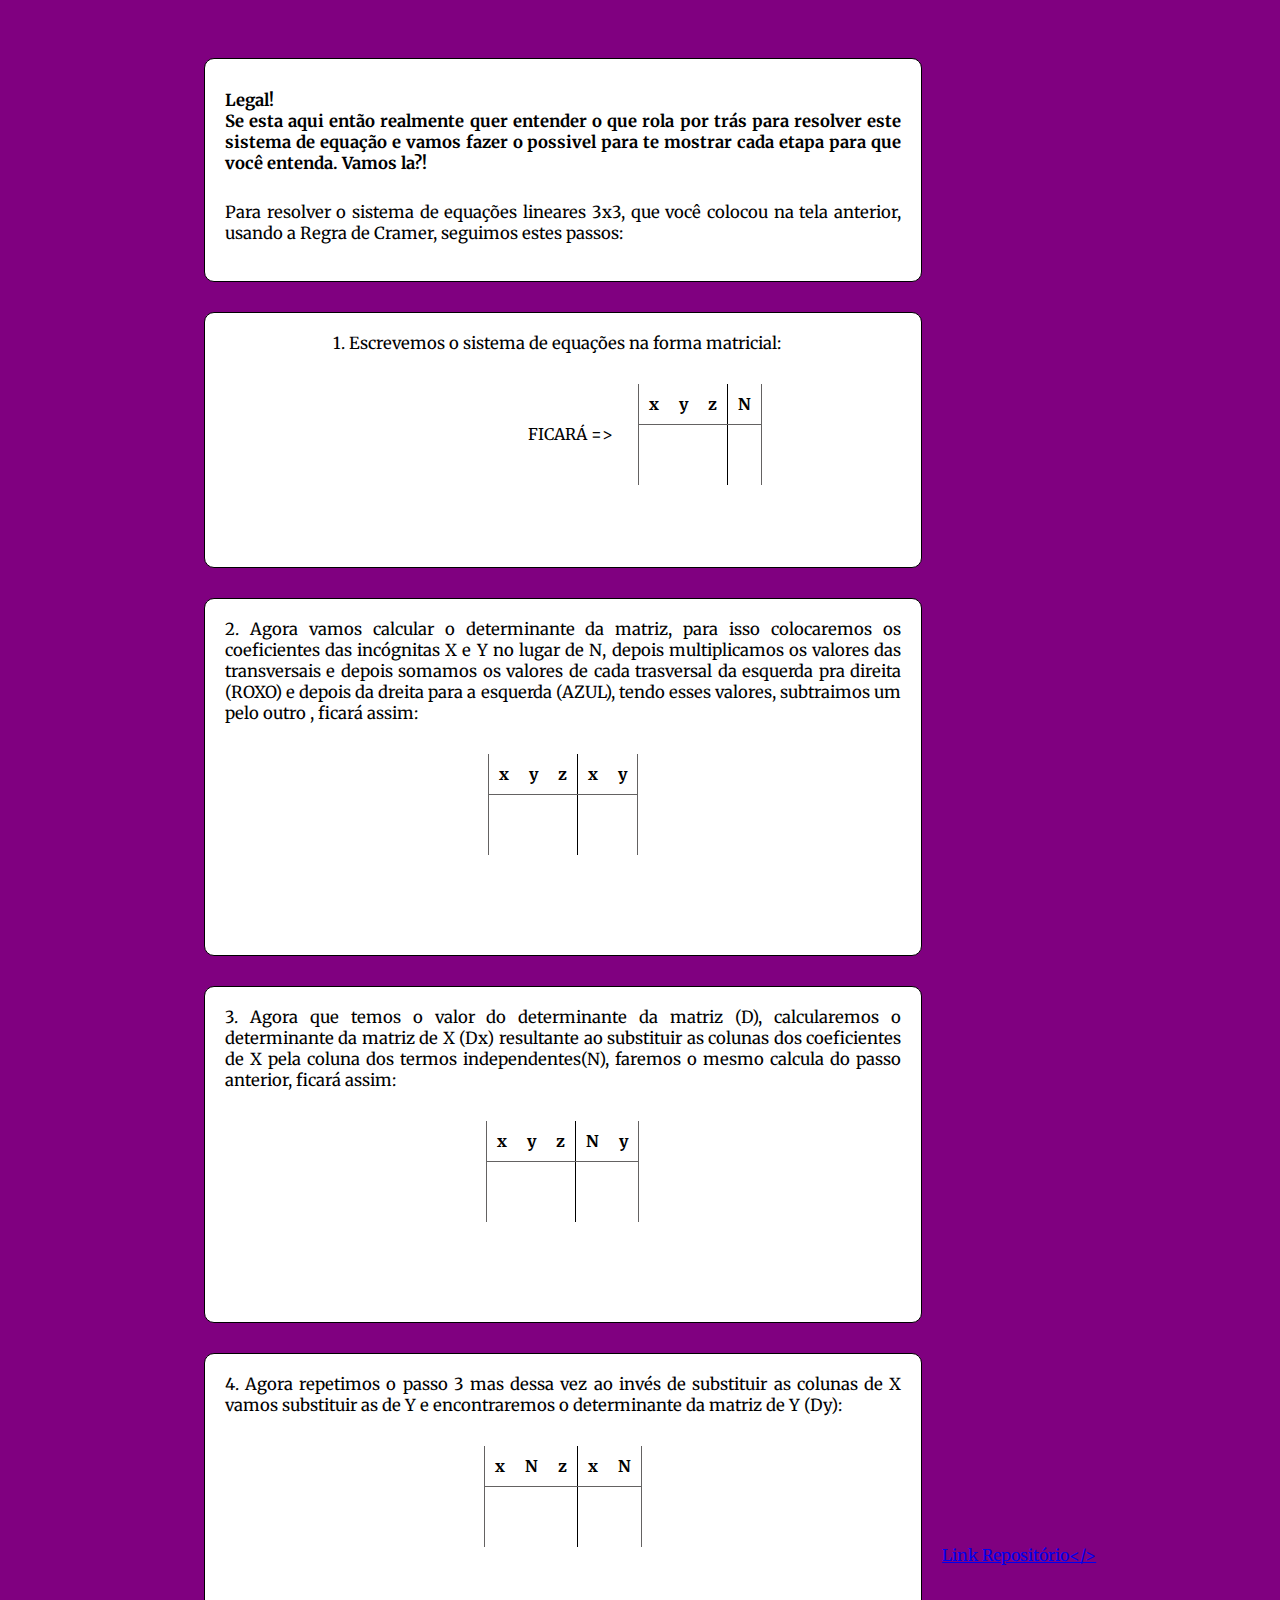
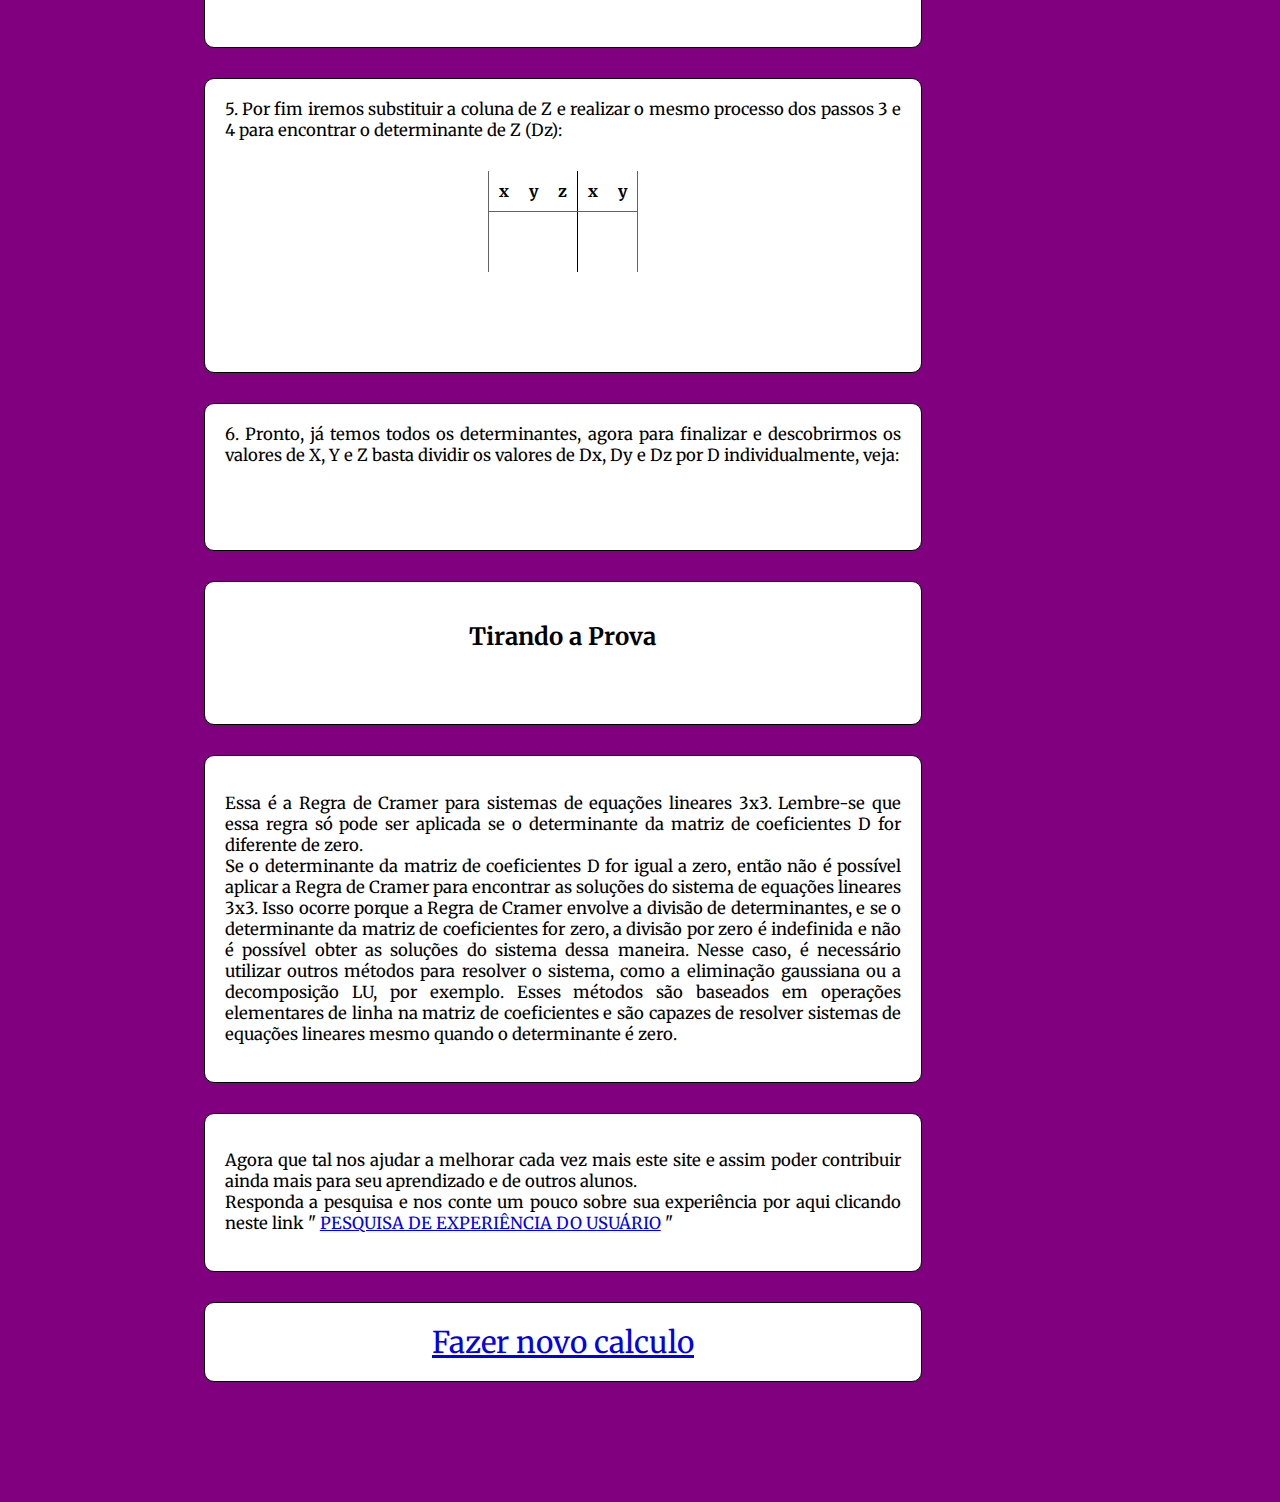
==== SegundaTela.html @ 081fe69d "ok" ====
<!DOCTYPE html>
<html lang="pt-br">

<head>
    <meta charset="UTF-8">
    <meta http-equiv="X-UA-Compatible" content="IE=edge">
    <meta class="viewport" content="width=device-width, initial-scale=1.0">
    <link rel="preconnect" href="https://fonts.googleapis.com">
    <link rel="preconnect" href="https://fonts.gstatic.com" crossorigin>
    <link href="https://fonts.googleapis.com/css2?family=Merriweather:wght@300;700&display=swap" rel="stylesheet">
    <link href="style_SegudnaTela.css" rel="stylesheet" id="  " type="text/css" />
    <script src="script_SegundaTela.js"></script>
    <title>Passo a Passo</title>
</head>

<body>
    <!-- <input class="_0_0" type="hidden"></input> -->
    <div class="container">
        <div class="texto">
            <h1>Legal!<br>
                Se esta aqui então realmente quer entender o que rola por trás para resolver este sistema
                de equação e vamos fazer o possivel para te mostrar cada etapa para que você entenda. Vamos la?!
            </h1>
            <p>Para resolver o sistema de equações lineares 3x3, que você colocou na tela anterior,
                usando a Regra de Cramer, seguimos estes passos:
            </p>
        </div>

        <div class="passos"><!--Matriz da equação-->
            <div class="textoPassos">1. Escrevemos o sistema de equações na forma matricial:</div>
            <div class="alinhar">
                <div id="equacao">

                </div>
                <div class="tabelaMatriz">

                    <span>FICARÁ =></span>

                    <table class="matriz">
                        <thead>
                            <th>x</th>
                            <th>y</th>
                            <th>z</th>
                            <th>N</th>
                        </thead>

                        <tbody>
                            <tr>
                                <td class="aX"></td>
                                <td class="aY"></td>
                                <td class="aZ"></td>
                                <td class="aN"></td>
                            </tr>
                            <tr><!--coluna de y-->
                                <td class="bX"></td>
                                <td class="bY"></td>
                                <td class="bZ"></td>
                                <td class="bN"></td>
                            </tr>
                            <tr><!--coluna de z-->
                                <td class="cX"></td>
                                <td class="cY"></td>
                                <td class="cZ"></td>
                                <td class="cN"></td>
                            </tr>
                        </tbody>
                    </table>
                </div>
            </div>
            </p>
        </div>


        <div class="passos"><!--Matriz do Determinante-->
            <div class="textoPassos">2. Agora vamos calcular o determinante da matriz, para isso colocaremos os
                coeficientes das
                incógnitas X e Y no lugar de N, depois multiplicamos os valores das transversais e depois somamos os
                valores de cada trasversal da esquerda pra direita (ROXO) e depois da dreita para a esquerda (AZUL),
                tendo esses valores,
                subtraimos um pelo outro , ficará assim:
            </div>
            <div class="tabelaMatriz">
                <table>
                    <thead>
                        <th>x</th>
                        <th>y</th>
                        <th>z</th>
                        <th>x</th>
                        <th>y</th>
                    </thead>
                    <tbody>
                        <tr>
                            <td class="aX"></td>
                            <td class="aY"></td>
                            <td class="aZ"></td>
                            <td class="aX"></td>
                            <td class="aY"></td>
                        </tr>
                        <tr>
                            <td class="bX"></td>
                            <td class="bY"></td>
                            <td class="bZ"></td>
                            <td class="bX"></td>
                            <td class="bY"></td>
                        </tr>
                        <tr>
                            <td class="cX"></td>
                            <td class="cY"></td>
                            <td class="cZ"></td>
                            <td class="cX"></td>
                            <td class="cY"></td>
                        </tr>
                    </tbody>
                </table>
            </div>
            <div class="calculo">
                <p id="D1"></p>
                <p id="D2"></p>
                <p id="D3"></p>
            </div>
            <p id="D"></p>
        </div>


        <div class="passos"><!--Matriz de Dx-->
            <div class="textoPassos">3. Agora que temos o valor do determinante da matriz (D), calcularemos o
                determinante da matriz de X (Dx) resultante ao substituir as colunas dos coeficientes de X pela coluna
                dos termos
                independentes(N), faremos o mesmo calcula do passo anterior, ficará assim:
            </div>
            <div class="tabelaMatriz">
                <table>
                    <thead>
                        <th>x</th>
                        <th>y</th>
                        <th>z</th>
                        <th>N</th>
                        <th>y</th>
                    </thead>
                    <tbody>
                        <tr>
                            <td class="aN"></td>
                            <td class="aY"></td>
                            <td class="aZ"></td>
                            <td class="aN"></td>
                            <td class="aY"></td>
                        </tr>
                        <tr>
                            <td class="bN"></td>
                            <td class="bY"></td>
                            <td class="bZ"></td>
                            <td class="bN"></td>
                            <td class="bY"></td>
                        </tr>
                        <tr>
                            <td class="cN"></td>
                            <td class="cY"></td>
                            <td class="cZ"></td>
                            <td class="cN"></td>
                            <td class="cY"></td>
                        </tr>
                    </tbody>
                </table>
            </div>
            <div class="calculo">
                <p id="DX1"></p>
                <p id="DX2"></p>
                <p id="DX3"></p>
            </div>
            <p id="DX"></p>

        </div>

        <div class="passos"><!--Matriz da DY-->
            <div class="textoPassos">4. Agora repetimos o passo 3 mas dessa vez ao invés de substituir as colunas de
                X vamos substituir as de Y e encontraremos o determinante da matriz de Y (Dy):
            </div>
            <div class="tabelaMatriz">
                <table class="matriz_D">
                    <thead>
                        <th>x</th>
                        <th>N</th>
                        <th>z</th>
                        <th>x</th>
                        <th>N</th>
                    </thead>
                    <tbody>
                        <tr>
                            <td class="aX"></td>
                            <td class="aN"></td>
                            <td class="aZ"></td>
                            <td class="aX"></td>
                            <td class="aN"></td>
                        </tr>
                        <tr>
                            <td class="bX"></td>
                            <td class="bN"></td>
                            <td class="bZ"></td>
                            <td class="bX"></td>
                            <td class="bN"></td>
                        </tr>
                        <tr>
                            <td class="cX"></td>
                            <td class="cN"></td>
                            <td class="cZ"></td>
                            <td class="cX"></td>
                            <td class="cN"></td>
                        </tr>
                    </tbody>
                </table>
            </div>
            <div class="calculo">
                <p id="DY1"></p>
                <p id="DY2"></p>
                <p id="DY3"></p>
            </div>
            <p id="DY"></p>

        </div>

        <div class="passos"><!--Matriz da DZ-->
            <div class="textoPassos">5. Por fim iremos substituir a coluna de Z e realizar o mesmo processo dos passos 3
                e 4 para encontrar o determinante de Z (Dz):
            </div>
            <div class="tabelaMatriz">
                <table>
                    <thead>
                        <th>x</th>
                        <th>y</th>
                        <th>z</th>
                        <th>x</th>
                        <th>y</th>
                    </thead>
                    <tbody>
                        <tr>
                            <td class="aX"></td>
                            <td class="aY"></td>
                            <td class="aN"></td>
                            <td class="aX"></td>
                            <td class="aY"></td>

                        </tr>
                        <tr>
                            <td class="bX"></td>
                            <td class="bY"></td>
                            <td class="bN"></td>
                            <td class="bX"></td>
                            <td class="bY"></td>
                        </tr>
                        <tr>
                            <td class="cX"></td>
                            <td class="cY"></td>
                            <td class="cN"></td>
                            <td class="cX"></td>
                            <td class="cY"></td>
                        </tr>
                    </tbody>
                </table>
            </div>
            <div class="calculo">
                <p id="DZ1"></p>
                <p id="DZ2"></p>
                <p id="DZ3"></p>
            </div>
            <p id="DZ"></p>
        </div>

        <div class="passos">
            <div class="textoPassos">6. Pronto, já temos todos os determinantes, agora para finalizar e descobrirmos
                os valores
                de X, Y e Z basta dividir os valores de Dx, Dy e Dz por D individualmente, veja:
            </div>
            <p>
            <div id="valorDeX"></div>
            <div id="valorDeY"></div>
            <div id="valorDeZ"></div>
            </p>
        </div>

        <div class="passos">
            <h2>Tirando a Prova</h2>
            <p id="prova"></p>
        </div>

        <div class="texto">
            <p>Essa é a Regra de Cramer para sistemas de equações lineares 3x3. Lembre-se que essa regra só pode ser
                aplicada se o determinante da matriz de coeficientes D for diferente de zero.</br>
                Se o determinante da matriz de coeficientes D for igual a zero, então não é possível aplicar a Regra de
                Cramer para encontrar as soluções do sistema de equações lineares 3x3.
                Isso ocorre porque a Regra de Cramer envolve a divisão de determinantes, e se o determinante da matriz
                de coeficientes for zero, a divisão por zero é indefinida e não é possível obter as soluções do sistema
                dessa maneira. Nesse caso, é necessário utilizar outros métodos para resolver o sistema, como a
                eliminação gaussiana ou a decomposição LU, por exemplo. Esses métodos são baseados em operações
                elementares de linha na matriz
                de coeficientes e são capazes de resolver sistemas de equações lineares mesmo quando o determinante é
                zero.
            </p>
        </div>
        <div class="texto">

            <p>
                Agora que tal nos ajudar a melhorar cada vez mais este site e assim poder contribuir ainda mais para seu
                aprendizado e de outros alunos.</br> Responda a pesquisa e nos conte um pouco sobre sua experiência por
                aqui clicando neste link " <a href="https://forms.gle/UghAhW3ixDDNRBfX8">PESQUISA DE EXPERIÊNCIA DO
                    USUÁRIO</a> "
            </p>
        </div>
        <button class="passos">
            <a href="https://alieponzani.github.io/Iniciacao_Cientifica/">Fazer novo calculo</a>
        </button>
    </div>
    <div class="creditos">
        <a href="https://github.com/AliePonzani/Iniciacao_Cientifica">Link Repositório&lt;/&gt;</a>
    </div>
</body>

</html>
---- style_SegudnaTela.css ----
* {
    font-family: 'Merriweather', serif;
}

html {
    background-color: purple;
    height: 100%;
    margin: 0;
}

body {
    display: flex;
    align-items: center;
    justify-content: center;
}

.container {
    padding: 20px;
    box-sizing: border-box;

    @media screen and (min-width: 1200px) {
        width: 60%;
    }
}

.texto,
.passos {
    display: grid;
    border: 1px solid black;
    background-color: white;
    border-radius: 10px;
    padding: 20px;
    margin-top: 30px;
    justify-content: center;
    align-items: center;
    text-align: center;
}

.textoPassos,
.texto,
h1 {
    text-align: justify;
    font-size: max(12px, 1.3vw);
}

.alinhar {
    display: flex;
    align-items: center;
    justify-content: space-around;
}

.calculo p {
    background: linear-gradient(to right, purple 52.5%, rgb(1, 108, 138) 0);
    background-clip: text;
    -webkit-background-clip: text;
    -webkit-text-fill-color: transparent;
    color: black;
    font-size: clamp(1vw, 7px + 1vw, 18px);
    font-weight: bold;
    white-space: nowrap;
    text-align: center;
}

#equacao {
    width: 150px;
}

span {
    margin: 20px;
}

button {
    font-size: 30px;
    margin-bottom: 100px;
    width: 100%;
}

#valorDeX,
#valorDeY,
#valorDeZ {
    text-align: center;
}

table {
    border-collapse: collapse;
    margin: 5px;
    border-left: 1px solid rgb(100, 98, 98);
    border-right: 1px solid rgb(100, 98, 98);
}

table thead th:nth-child(3) {
    border-right: 1px solid black;
}


table tr td:nth-child(3) {
    border-right: 1px solid black;
}


th {
    border-bottom: 1px solid rgb(100, 98, 98);
}

.tabelaMatriz {
    display: flex;
    margin: 25px;
    align-items: center;
    justify-content: center;
}

td,
th {
    padding: 10px;
    border-radius: 12%;
}

@keyframes destaque {
    from {
        background-color: white;
    }

    to {
        background-color: purple;
        color: white;
    }
}

@keyframes destaque2 {
    from {
        background-color: white;
    }

    to {
        background-color: rgb(41, 4, 206);
        color: white;
    }
}
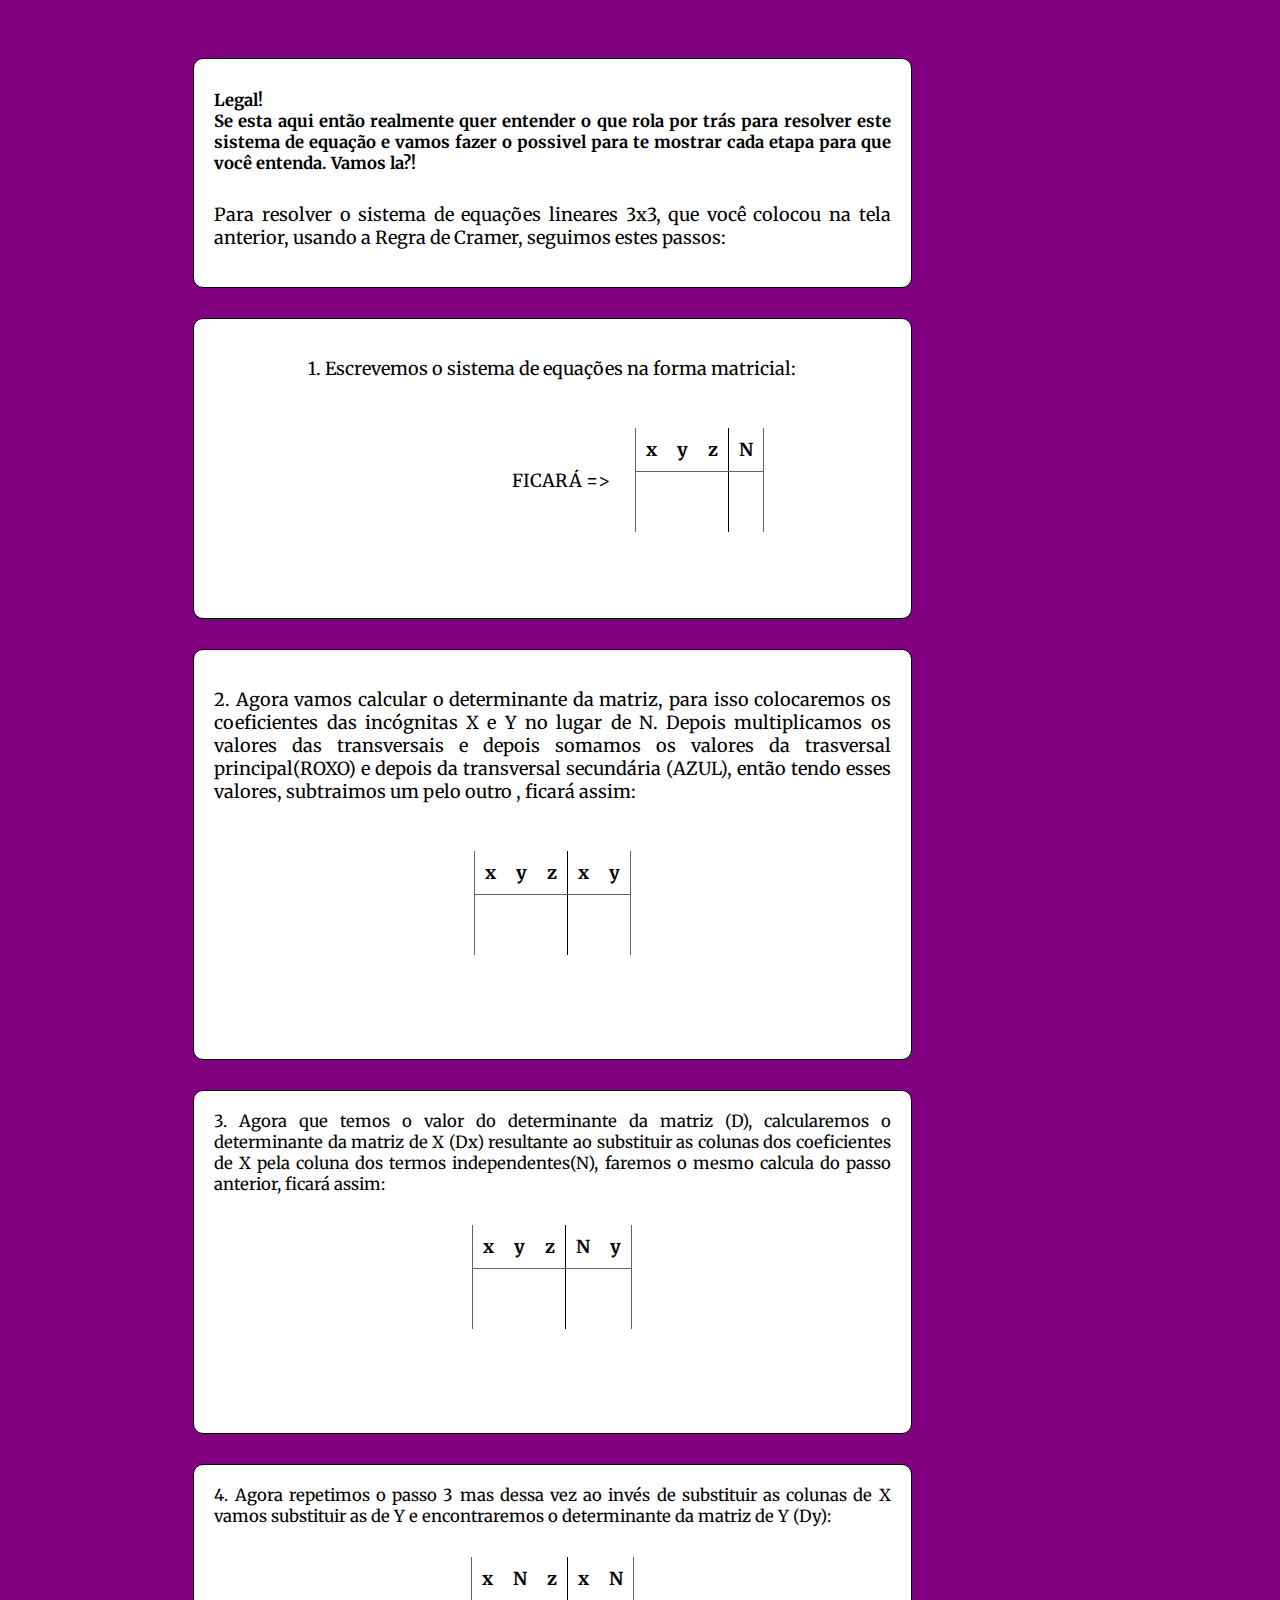
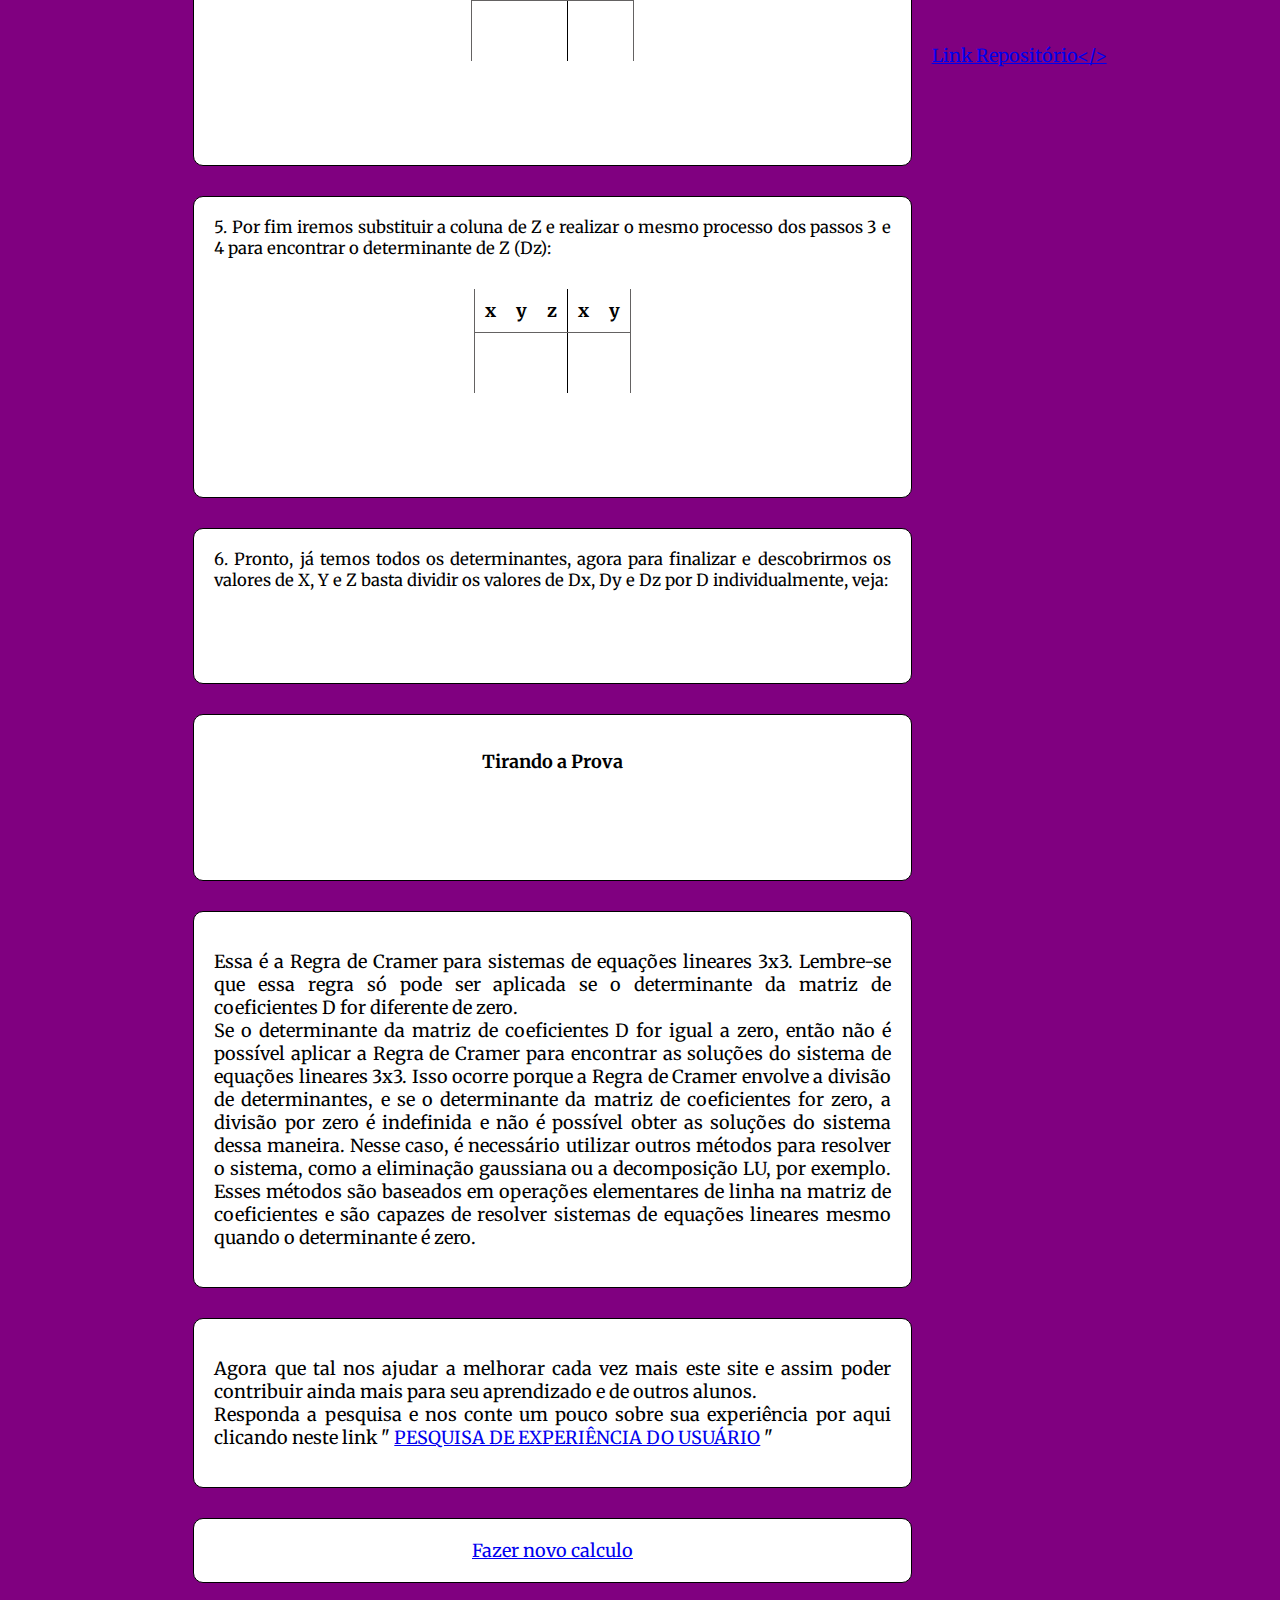
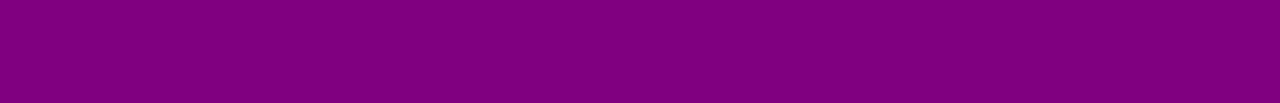
==== commit cf3825b6: "ok" ====
--- a/SegundaTela.html
+++ b/SegundaTela.html
@@ -27,7 +27,10 @@
         </div>
 
         <div class="passos"><!--Matriz da equação-->
-            <div class="textoPassos">1. Escrevemos o sistema de equações na forma matricial:</div>
+            <div class="textoPassos">
+                <p>1. Escrevemos o sistema de equações na forma matricial:</p>
+            </div>
+            
             <div class="alinhar">
                 <div id="equacao">
 
@@ -70,15 +73,16 @@
             </p>
         </div>
 
-
         <div class="passos"><!--Matriz do Determinante-->
-            <div class="textoPassos">2. Agora vamos calcular o determinante da matriz, para isso colocaremos os
-                coeficientes das
-                incógnitas X e Y no lugar de N, depois multiplicamos os valores das transversais e depois somamos os
-                valores de cada trasversal da esquerda pra direita (ROXO) e depois da dreita para a esquerda (AZUL),
-                tendo esses valores,
-                subtraimos um pelo outro , ficará assim:
-            </div>
+            <div class="textoPassos">
+                <p>
+                    2. Agora vamos calcular o determinante da matriz, para isso colocaremos os coeficientes das incógnitas X
+                    e Y no lugar de N. Depois multiplicamos os valores das transversais e depois somamos os valores da
+                    trasversal principal(ROXO) e depois da transversal secundária (AZUL), então tendo esses
+                    valores, subtraimos um pelo outro , ficará assim:
+                </p>
+            </div>
+            
             <div class="tabelaMatriz">
                 <table>
                     <thead>
@@ -118,7 +122,7 @@
                 <p id="D2"></p>
                 <p id="D3"></p>
             </div>
-            <p id="D"></p>
+            <p class="resultado" id="D"></p>
         </div>
 
 
@@ -167,7 +171,7 @@
                 <p id="DX2"></p>
                 <p id="DX3"></p>
             </div>
-            <p id="DX"></p>
+            <p class="resultado" id="DX"></p>
 
         </div>
 
@@ -214,7 +218,7 @@
                 <p id="DY2"></p>
                 <p id="DY3"></p>
             </div>
-            <p id="DY"></p>
+            <p class="resultado" id="DY"></p>
 
         </div>
 
@@ -262,7 +266,7 @@
                 <p id="DZ2"></p>
                 <p id="DZ3"></p>
             </div>
-            <p id="DZ"></p>
+            <p class="resultado" id="DZ"></p>
         </div>
 
         <div class="passos">
@@ -271,15 +275,17 @@
                 de X, Y e Z basta dividir os valores de Dx, Dy e Dz por D individualmente, veja:
             </div>
             <p>
-            <div id="valorDeX"></div>
-            <div id="valorDeY"></div>
-            <div id="valorDeZ"></div>
+            <div class="resultado" id="valorDeX"></div>
+            <div class="resultado" id="valorDeY"></div>
+            <div class="resultado" id="valorDeZ"></div>
             </p>
         </div>
 
         <div class="passos">
             <h2>Tirando a Prova</h2>
-            <p id="prova"></p>
+            <p>
+                <div id="prova"></div>
+            </p>
         </div>
 
         <div class="texto">
@@ -297,7 +303,6 @@
             </p>
         </div>
         <div class="texto">
-
             <p>
                 Agora que tal nos ajudar a melhorar cada vez mais este site e assim poder contribuir ainda mais para seu
                 aprendizado e de outros alunos.</br> Responda a pesquisa e nos conte um pouco sobre sua experiência por
--- a/style_SegudnaTela.css
+++ b/style_SegudnaTela.css
@@ -1,5 +1,6 @@
 * {
     font-family: 'Merriweather', serif;
+    font-size: max(18px, 1vw);
 }
 
 html {
@@ -40,7 +41,7 @@
 .texto,
 h1 {
     text-align: justify;
-    font-size: max(12px, 1.3vw);
+    font-size: max(16px, 1.3vw);
 }
 
 .alinhar {
@@ -75,10 +76,10 @@
     width: 100%;
 }
 
-#valorDeX,
-#valorDeY,
-#valorDeZ {
+#prova,
+.resultado {
     text-align: center;
+    font-weight: bold;
 }
 
 table {
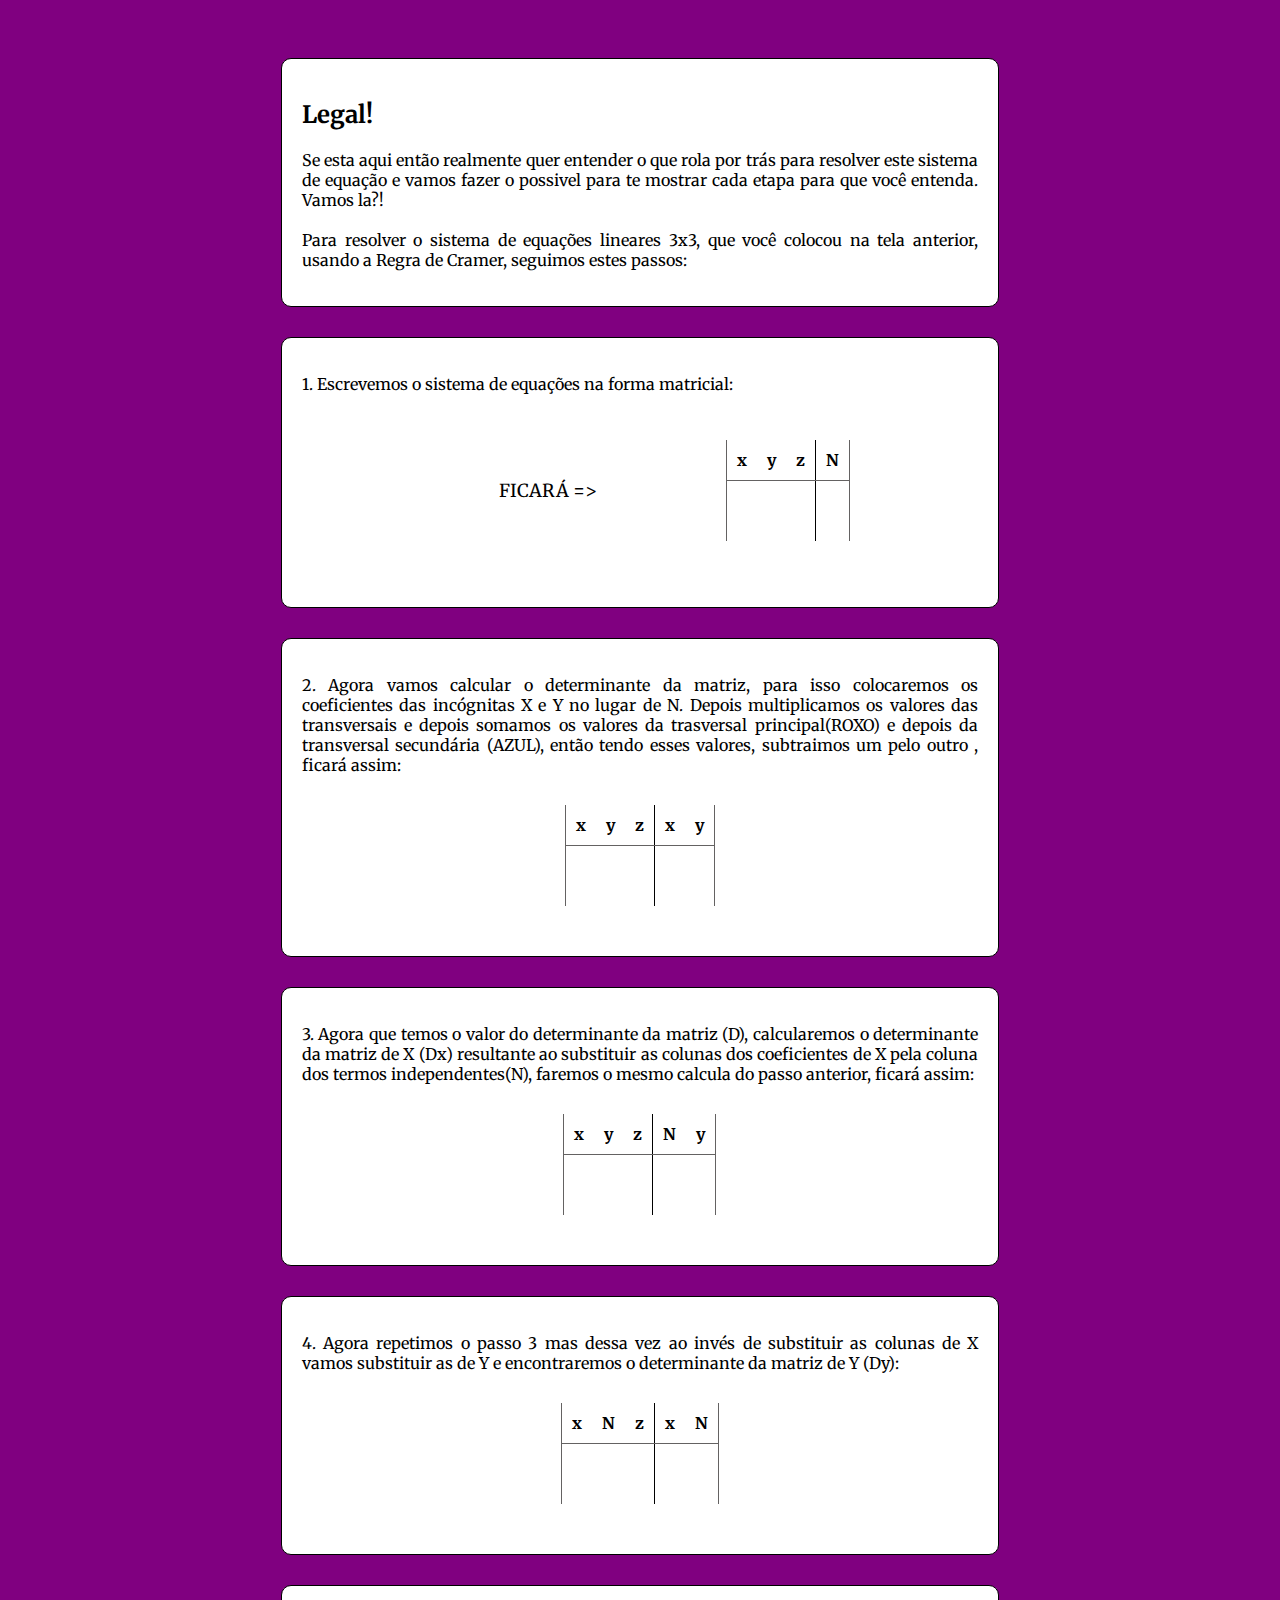
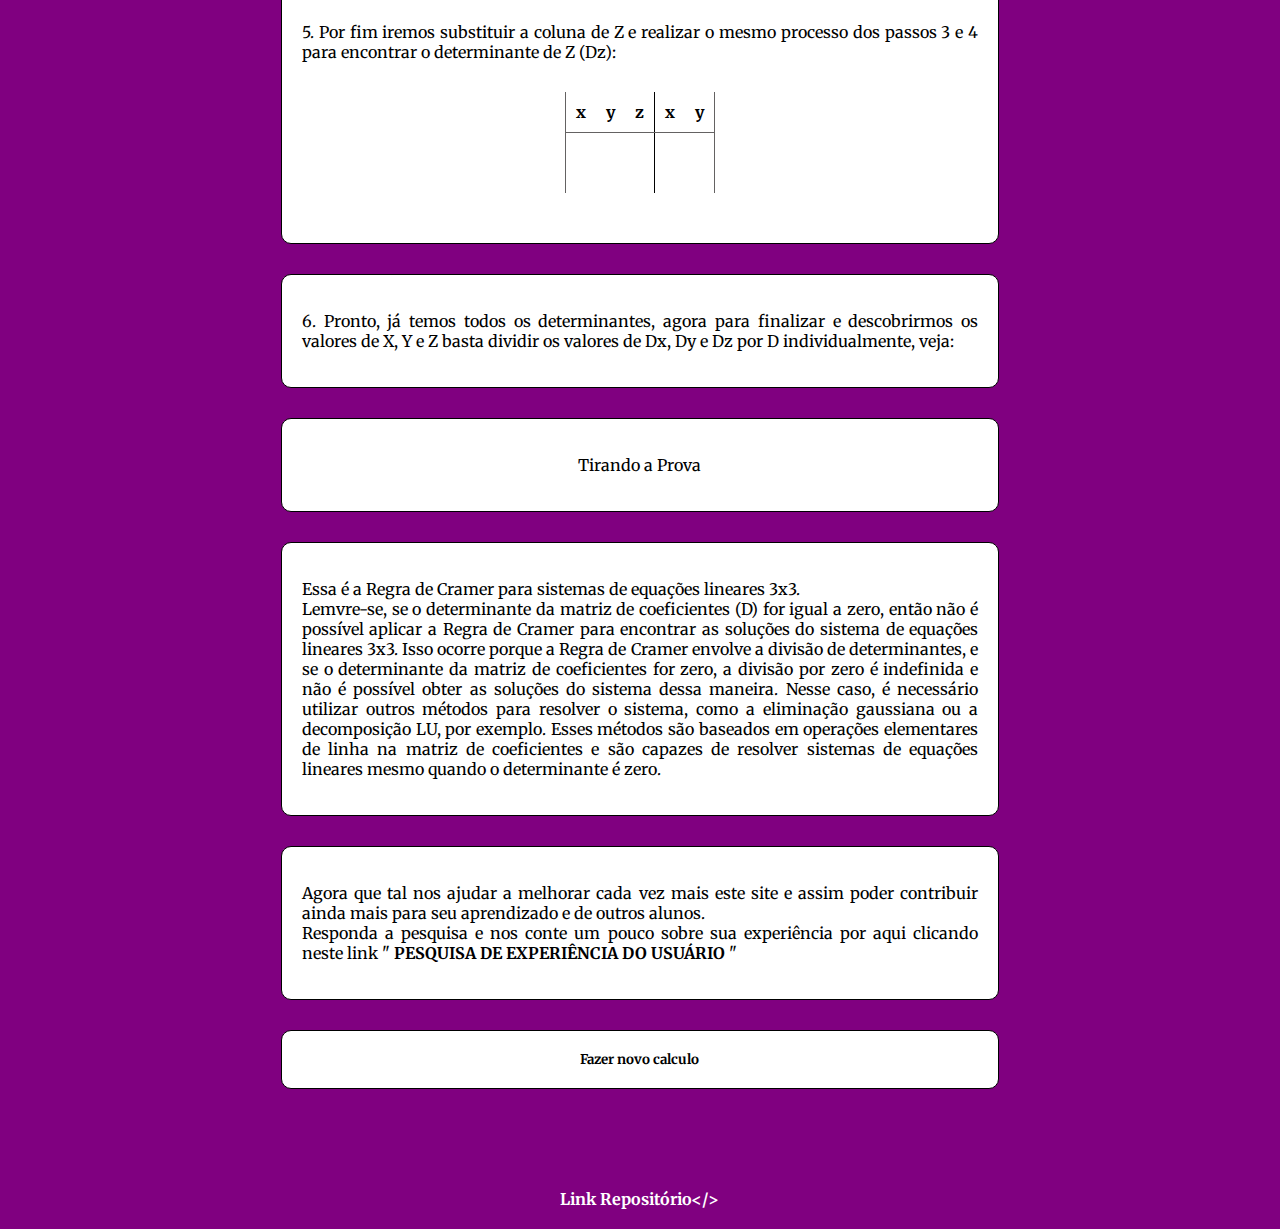
==== commit 24b9bed8: "atualização final" ====
--- a/SegundaTela.html
+++ b/SegundaTela.html
@@ -8,37 +8,36 @@
     <link rel="preconnect" href="https://fonts.googleapis.com">
     <link rel="preconnect" href="https://fonts.gstatic.com" crossorigin>
     <link href="https://fonts.googleapis.com/css2?family=Merriweather:wght@300;700&display=swap" rel="stylesheet">
-    <link href="style_SegudnaTela.css" rel="stylesheet" id="  " type="text/css" />
+    <link href="style_SegundaTela.css" rel="stylesheet" type="text/css" />
     <script src="script_SegundaTela.js"></script>
     <title>Passo a Passo</title>
 </head>
 
 <body>
-    <!-- <input class="_0_0" type="hidden"></input> -->
     <div class="container">
-        <div class="texto">
-            <h1>Legal!<br>
-                Se esta aqui então realmente quer entender o que rola por trás para resolver este sistema
-                de equação e vamos fazer o possivel para te mostrar cada etapa para que você entenda. Vamos la?!
-            </h1>
-            <p>Para resolver o sistema de equações lineares 3x3, que você colocou na tela anterior,
-                usando a Regra de Cramer, seguimos estes passos:
-            </p>
+        <div class="passos">
+            <div class="textoPassos">
+                <h2>Legal!</h2>
+                <p> Se esta aqui então realmente quer entender o que rola por trás para resolver este sistema
+                    de equação e vamos fazer o possivel para te mostrar cada etapa para que você entenda. Vamos
+                    la?!</br></br>
+                    Para resolver o sistema de equações lineares 3x3, que você colocou na tela anterior,
+                    usando a Regra de Cramer, seguimos estes passos:
+                </p>
+            </div>
         </div>
 
         <div class="passos"><!--Matriz da equação-->
             <div class="textoPassos">
                 <p>1. Escrevemos o sistema de equações na forma matricial:</p>
             </div>
-            
+
             <div class="alinhar">
                 <div id="equacao">
 
                 </div>
+                <span>FICARÁ =></span>
                 <div class="tabelaMatriz">
-
-                    <span>FICARÁ =></span>
-
                     <table class="matriz">
                         <thead>
                             <th>x</th>
@@ -76,13 +75,14 @@
         <div class="passos"><!--Matriz do Determinante-->
             <div class="textoPassos">
                 <p>
-                    2. Agora vamos calcular o determinante da matriz, para isso colocaremos os coeficientes das incógnitas X
+                    2. Agora vamos calcular o determinante da matriz, para isso colocaremos os coeficientes das
+                    incógnitas X
                     e Y no lugar de N. Depois multiplicamos os valores das transversais e depois somamos os valores da
                     trasversal principal(ROXO) e depois da transversal secundária (AZUL), então tendo esses
                     valores, subtraimos um pelo outro , ficará assim:
                 </p>
             </div>
-            
+
             <div class="tabelaMatriz">
                 <table>
                     <thead>
@@ -127,10 +127,13 @@
 
 
         <div class="passos"><!--Matriz de Dx-->
-            <div class="textoPassos">3. Agora que temos o valor do determinante da matriz (D), calcularemos o
+            <div class="textoPassos">
+                <p>
+                    3. Agora que temos o valor do determinante da matriz (D), calcularemos o
                 determinante da matriz de X (Dx) resultante ao substituir as colunas dos coeficientes de X pela coluna
                 dos termos
                 independentes(N), faremos o mesmo calcula do passo anterior, ficará assim:
+                </p>
             </div>
             <div class="tabelaMatriz">
                 <table>
@@ -176,9 +179,12 @@
         </div>
 
         <div class="passos"><!--Matriz da DY-->
-            <div class="textoPassos">4. Agora repetimos o passo 3 mas dessa vez ao invés de substituir as colunas de
-                X vamos substituir as de Y e encontraremos o determinante da matriz de Y (Dy):
-            </div>
+            <div class="textoPassos">
+                <p>
+                    4. Agora repetimos o passo 3 mas dessa vez ao invés de substituir as colunas de
+                    X vamos substituir as de Y e encontraremos o determinante da matriz de Y (Dy):    
+                </p>
+                </div>
             <div class="tabelaMatriz">
                 <table class="matriz_D">
                     <thead>
@@ -223,8 +229,11 @@
         </div>
 
         <div class="passos"><!--Matriz da DZ-->
-            <div class="textoPassos">5. Por fim iremos substituir a coluna de Z e realizar o mesmo processo dos passos 3
-                e 4 para encontrar o determinante de Z (Dz):
+            <div class="textoPassos">
+                <p>
+                    5. Por fim iremos substituir a coluna de Z e realizar o mesmo processo dos passos 3
+                    e 4 para encontrar o determinante de Z (Dz):
+                </p>
             </div>
             <div class="tabelaMatriz">
                 <table>
@@ -270,28 +279,30 @@
         </div>
 
         <div class="passos">
-            <div class="textoPassos">6. Pronto, já temos todos os determinantes, agora para finalizar e descobrirmos
-                os valores
-                de X, Y e Z basta dividir os valores de Dx, Dy e Dz por D individualmente, veja:
-            </div>
+            <div class="textoPassos">
+                <p>
+                    6. Pronto, já temos todos os determinantes, agora para finalizar e descobrirmos
+                    os valores
+                    de X, Y e Z basta dividir os valores de Dx, Dy e Dz por D individualmente, veja:    
+                </p>
+                </div>
             <p>
-            <div class="resultado" id="valorDeX"></div>
-            <div class="resultado" id="valorDeY"></div>
-            <div class="resultado" id="valorDeZ"></div>
-            </p>
-        </div>
-
-        <div class="passos">
-            <h2>Tirando a Prova</h2>
+            <p class="resultado" id="valorDeX"></p>
+            <p class="resultado" id="valorDeY"></p>
+            <p class="resultado" id="valorDeZ"></p>
+            </p>
+        </div>
+
+        <div class="passos">
+            <p>Tirando a Prova</p>
             <p>
-                <div id="prova"></div>
-            </p>
-        </div>
-
-        <div class="texto">
-            <p>Essa é a Regra de Cramer para sistemas de equações lineares 3x3. Lembre-se que essa regra só pode ser
-                aplicada se o determinante da matriz de coeficientes D for diferente de zero.</br>
-                Se o determinante da matriz de coeficientes D for igual a zero, então não é possível aplicar a Regra de
+            <p id="prova"></p>
+            </p>
+        </div>
+
+        <div class="passos">
+            <p class="textoPassos">Essa é a Regra de Cramer para sistemas de equações lineares 3x3. </br> Lemvre-se, 
+                se o determinante da matriz de coeficientes (D) for igual a zero, então não é possível aplicar a Regra de
                 Cramer para encontrar as soluções do sistema de equações lineares 3x3.
                 Isso ocorre porque a Regra de Cramer envolve a divisão de determinantes, e se o determinante da matriz
                 de coeficientes for zero, a divisão por zero é indefinida e não é possível obter as soluções do sistema
@@ -302,8 +313,8 @@
                 zero.
             </p>
         </div>
-        <div class="texto">
-            <p>
+        <div class="passos">
+            <p class="textoPassos">
                 Agora que tal nos ajudar a melhorar cada vez mais este site e assim poder contribuir ainda mais para seu
                 aprendizado e de outros alunos.</br> Responda a pesquisa e nos conte um pouco sobre sua experiência por
                 aqui clicando neste link " <a href="https://forms.gle/UghAhW3ixDDNRBfX8">PESQUISA DE EXPERIÊNCIA DO
@@ -313,10 +324,11 @@
         <button class="passos">
             <a href="https://alieponzani.github.io/Iniciacao_Cientifica/">Fazer novo calculo</a>
         </button>
+        <div class="creditos">
+            <a href="https://github.com/AliePonzani/Iniciacao_Cientifica">Link Repositório&lt;/&gt;</a>
+        </div>
     </div>
-    <div class="creditos">
-        <a href="https://github.com/AliePonzani/Iniciacao_Cientifica">Link Repositório&lt;/&gt;</a>
-    </div>
+    
 </body>
 
 </html>--- a/style_SegundaTela.css
+++ b/style_SegundaTela.css
@@ -0,0 +1,144 @@
+* {
+    font-family: 'Merriweather', serif;
+}
+
+html {
+    background-color: purple;
+    height: 100%;
+    margin: 0;
+}
+
+body {
+    display: flex;
+    flex-direction: column;
+    justify-content: center;
+    align-items: center;
+
+}
+
+.container {
+    padding: 20px;
+    box-sizing: border-box;
+    text-align: center;
+    font-size: 0.5em;
+
+    @media screen and (min-width: 1200px) {
+        width: 60%;
+        font-size: 1em;
+    }
+}
+
+.passos {
+    border: 1px solid black;
+    background-color: white;
+    border-radius: 10px;
+    padding: 20px;
+    margin-top: 30px;
+    justify-content: center;
+    align-items: center;
+    text-align: center;
+}
+
+.alinhar {
+    display: flex;
+    align-items: center;
+    justify-content: space-evenly;
+}
+
+#equacao p,
+span {
+    font-size: max(18px, 1vw);
+}
+
+.textoPassos {
+    text-align: justify;
+}
+
+.calculo p {
+    background: linear-gradient(to right, purple 52.5%, rgb(1, 108, 138) 0);
+    background-clip: text;
+    -webkit-background-clip: text;
+    -webkit-text-fill-color: transparent;
+    color: black;
+    font-size: clamp(1vw, 7px + 1vw, 18px);
+    font-weight: bold;
+    white-space: nowrap;
+    text-align: center;
+}
+
+table {
+    border-collapse: collapse;
+    margin: 5px;
+    border-left: 1px solid rgb(100, 98, 98);
+    border-right: 1px solid rgb(100, 98, 98);
+}
+
+table thead th:nth-child(3) {
+    border-right: 1px solid black;
+}
+
+
+table tr td:nth-child(3) {
+    border-right: 1px solid black;
+}
+
+
+th {
+    border-bottom: 1px solid rgb(100, 98, 98);
+}
+
+.tabelaMatriz {
+    display: flex;
+    margin: 25px;
+    align-items: center;
+    justify-content: center;
+}
+
+td,
+th {
+    padding: 10px;
+    border-radius: 12%;
+}
+
+@keyframes destaque {
+    from {
+        background-color: white;
+    }
+
+    to {
+        background-color: purple;
+        color: white;
+    }
+}
+
+@keyframes destaque2 {
+    from {
+        background-color: white;
+    }
+
+    to {
+        background-color: rgb(41, 4, 206);
+        color: white;
+    }
+}
+
+#prova,
+.resultado {
+    text-align: center;
+    font-weight: bold;
+}
+
+button {
+    margin-bottom: 100px;
+    width: 100%;
+}
+
+a {
+    text-decoration: none;
+    color: black;
+    font-weight: bold;
+}
+
+.creditos a {
+    color: white;
+}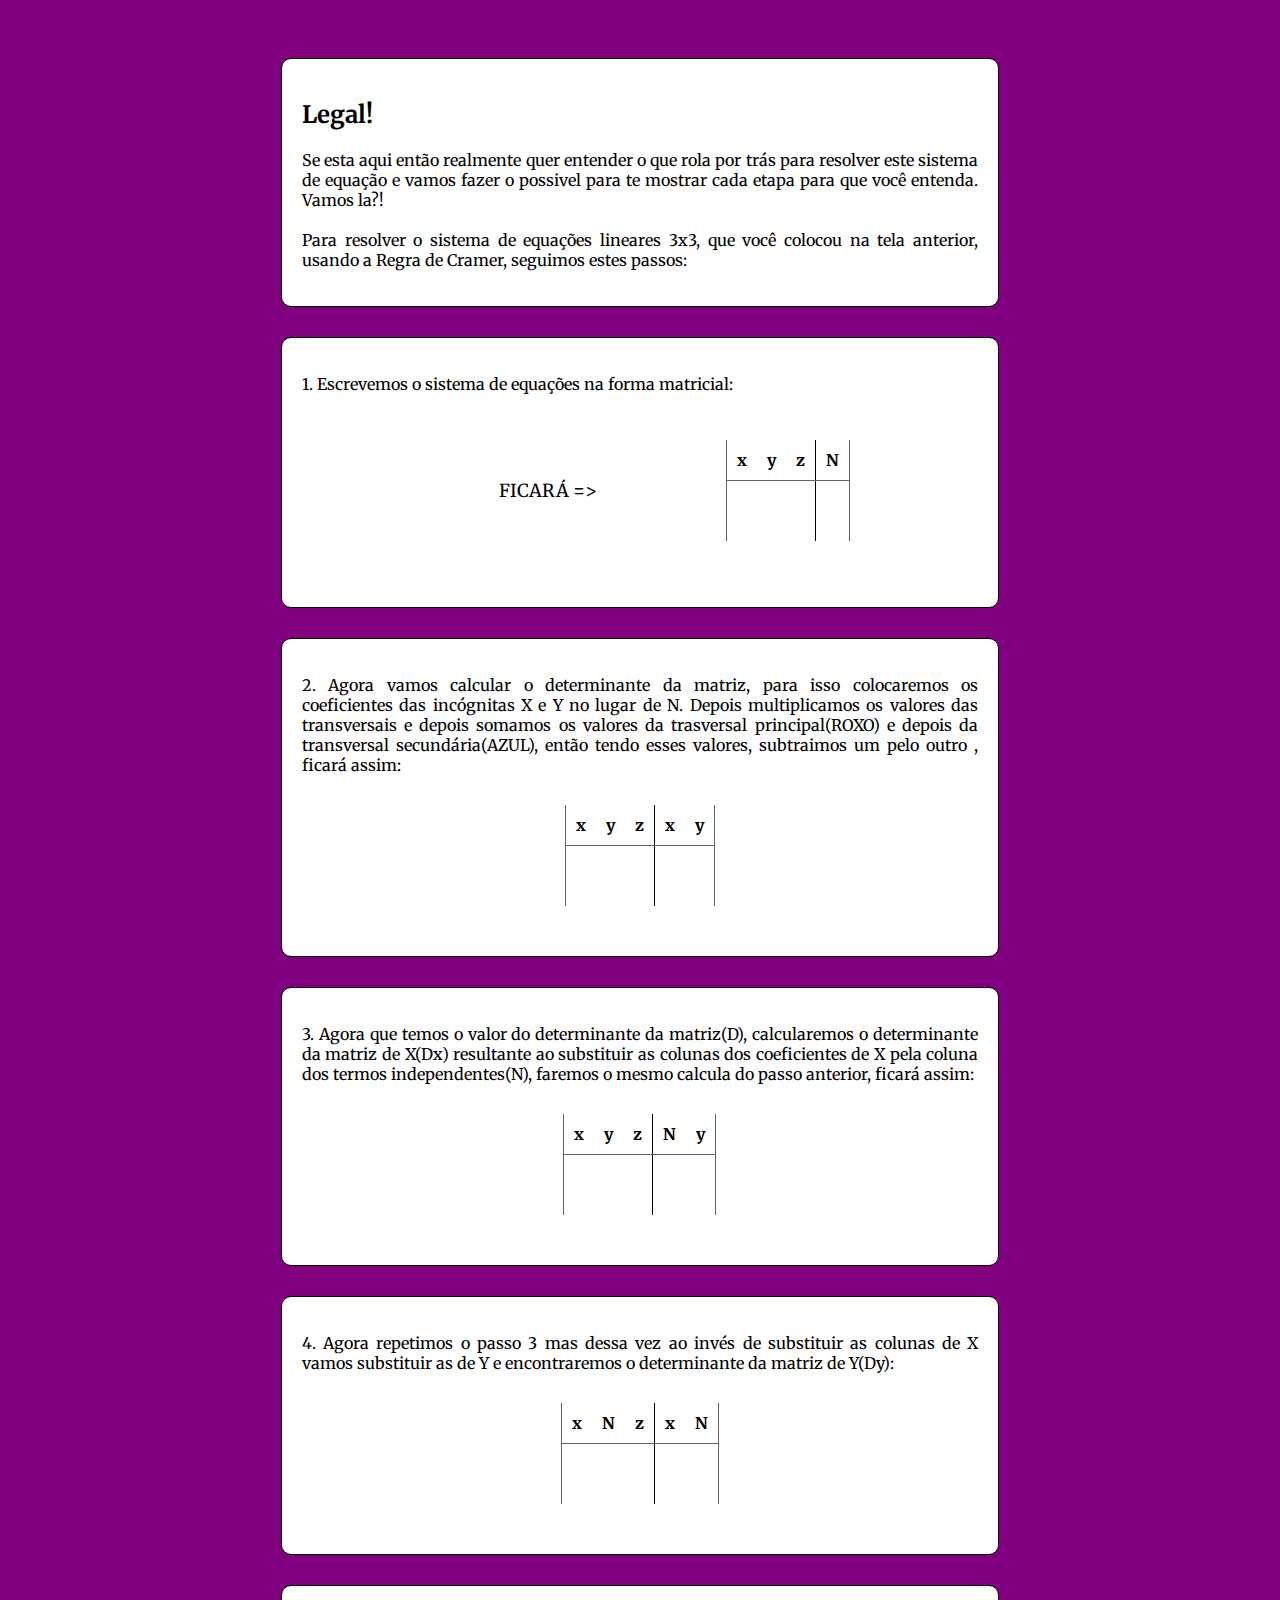
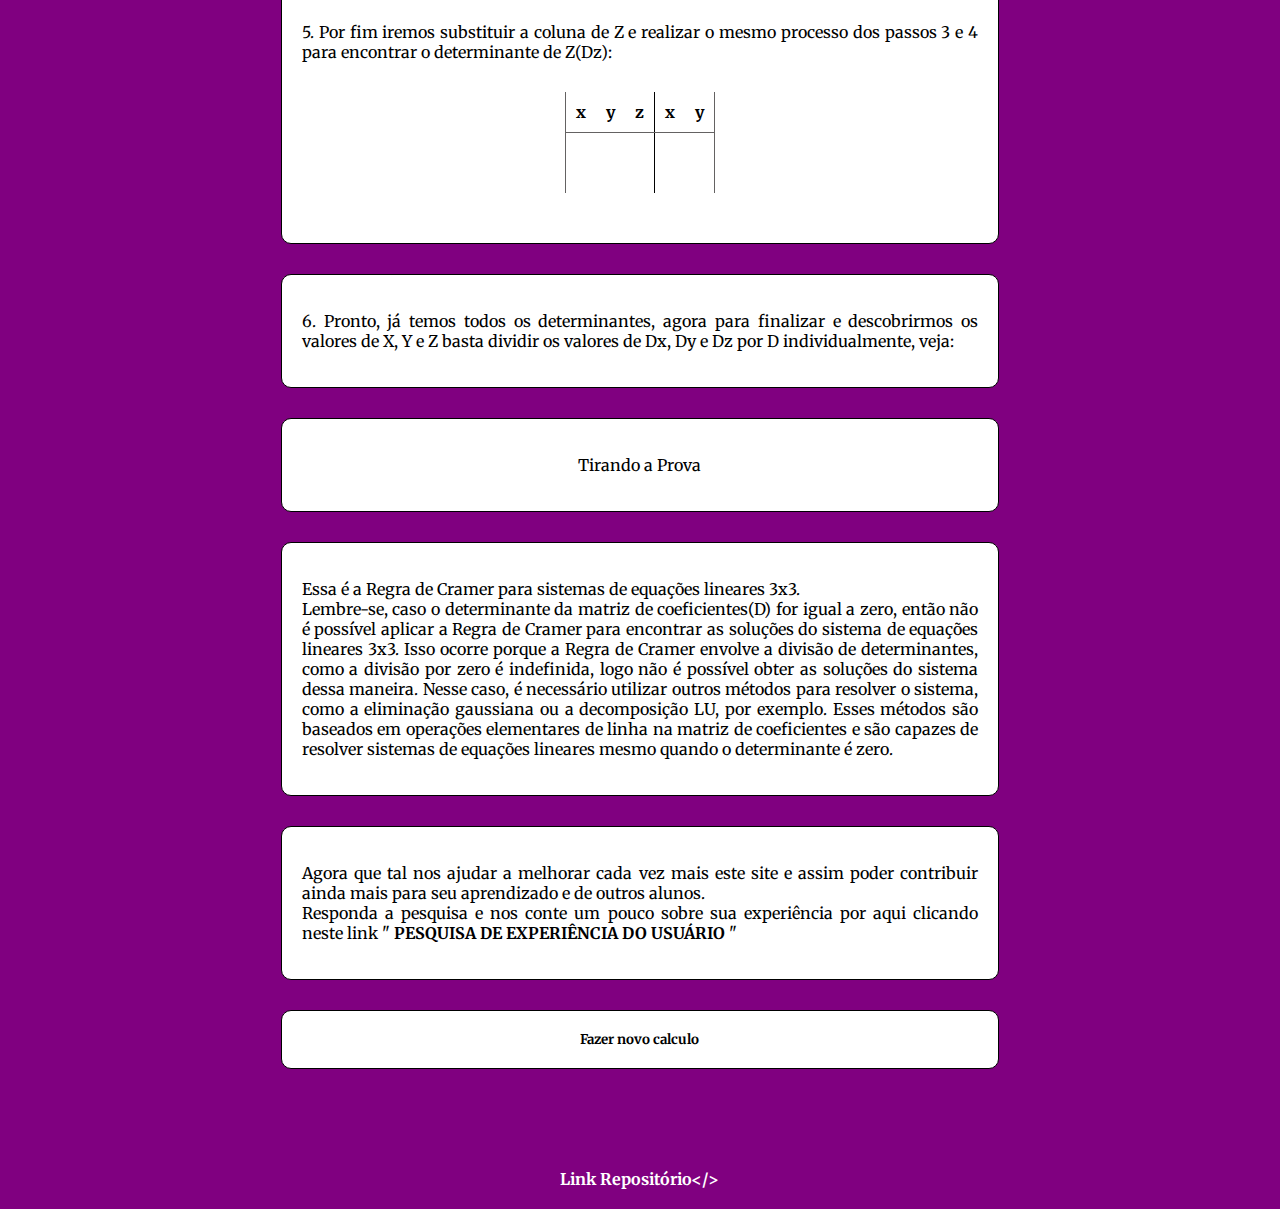
==== commit 928966dc: "correções texto" ====
--- a/SegundaTela.html
+++ b/SegundaTela.html
@@ -78,7 +78,7 @@
                     2. Agora vamos calcular o determinante da matriz, para isso colocaremos os coeficientes das
                     incógnitas X
                     e Y no lugar de N. Depois multiplicamos os valores das transversais e depois somamos os valores da
-                    trasversal principal(ROXO) e depois da transversal secundária (AZUL), então tendo esses
+                    trasversal principal(ROXO) e depois da transversal secundária(AZUL), então tendo esses
                     valores, subtraimos um pelo outro , ficará assim:
                 </p>
             </div>
@@ -129,10 +129,11 @@
         <div class="passos"><!--Matriz de Dx-->
             <div class="textoPassos">
                 <p>
-                    3. Agora que temos o valor do determinante da matriz (D), calcularemos o
-                determinante da matriz de X (Dx) resultante ao substituir as colunas dos coeficientes de X pela coluna
-                dos termos
-                independentes(N), faremos o mesmo calcula do passo anterior, ficará assim:
+                    3. Agora que temos o valor do determinante da matriz(D), calcularemos o
+                    determinante da matriz de X(Dx) resultante ao substituir as colunas dos coeficientes de X pela
+                    coluna
+                    dos termos
+                    independentes(N), faremos o mesmo calcula do passo anterior, ficará assim:
                 </p>
             </div>
             <div class="tabelaMatriz">
@@ -182,9 +183,9 @@
             <div class="textoPassos">
                 <p>
                     4. Agora repetimos o passo 3 mas dessa vez ao invés de substituir as colunas de
-                    X vamos substituir as de Y e encontraremos o determinante da matriz de Y (Dy):    
-                </p>
-                </div>
+                    X vamos substituir as de Y e encontraremos o determinante da matriz de Y(Dy):
+                </p>
+            </div>
             <div class="tabelaMatriz">
                 <table class="matriz_D">
                     <thead>
@@ -232,7 +233,7 @@
             <div class="textoPassos">
                 <p>
                     5. Por fim iremos substituir a coluna de Z e realizar o mesmo processo dos passos 3
-                    e 4 para encontrar o determinante de Z (Dz):
+                    e 4 para encontrar o determinante de Z(Dz):
                 </p>
             </div>
             <div class="tabelaMatriz">
@@ -283,9 +284,9 @@
                 <p>
                     6. Pronto, já temos todos os determinantes, agora para finalizar e descobrirmos
                     os valores
-                    de X, Y e Z basta dividir os valores de Dx, Dy e Dz por D individualmente, veja:    
-                </p>
-                </div>
+                    de X, Y e Z basta dividir os valores de Dx, Dy e Dz por D individualmente, veja:
+                </p>
+            </div>
             <p>
             <p class="resultado" id="valorDeX"></p>
             <p class="resultado" id="valorDeY"></p>
@@ -301,11 +302,13 @@
         </div>
 
         <div class="passos">
-            <p class="textoPassos">Essa é a Regra de Cramer para sistemas de equações lineares 3x3. </br> Lemvre-se, 
-                se o determinante da matriz de coeficientes (D) for igual a zero, então não é possível aplicar a Regra de
+            <p class="textoPassos">
+                Essa é a Regra de Cramer para sistemas de equações lineares 3x3. </br> Lembre-se,
+                caso o determinante da matriz de coeficientes(D) for igual a zero, então não é possível aplicar a Regra
+                de
                 Cramer para encontrar as soluções do sistema de equações lineares 3x3.
-                Isso ocorre porque a Regra de Cramer envolve a divisão de determinantes, e se o determinante da matriz
-                de coeficientes for zero, a divisão por zero é indefinida e não é possível obter as soluções do sistema
+                Isso ocorre porque a Regra de Cramer envolve a divisão de determinantes, como a divisão por zero é
+                indefinida, logo não é possível obter as soluções do sistema
                 dessa maneira. Nesse caso, é necessário utilizar outros métodos para resolver o sistema, como a
                 eliminação gaussiana ou a decomposição LU, por exemplo. Esses métodos são baseados em operações
                 elementares de linha na matriz
@@ -328,7 +331,7 @@
             <a href="https://github.com/AliePonzani/Iniciacao_Cientifica">Link Repositório&lt;/&gt;</a>
         </div>
     </div>
-    
+
 </body>
 
 </html>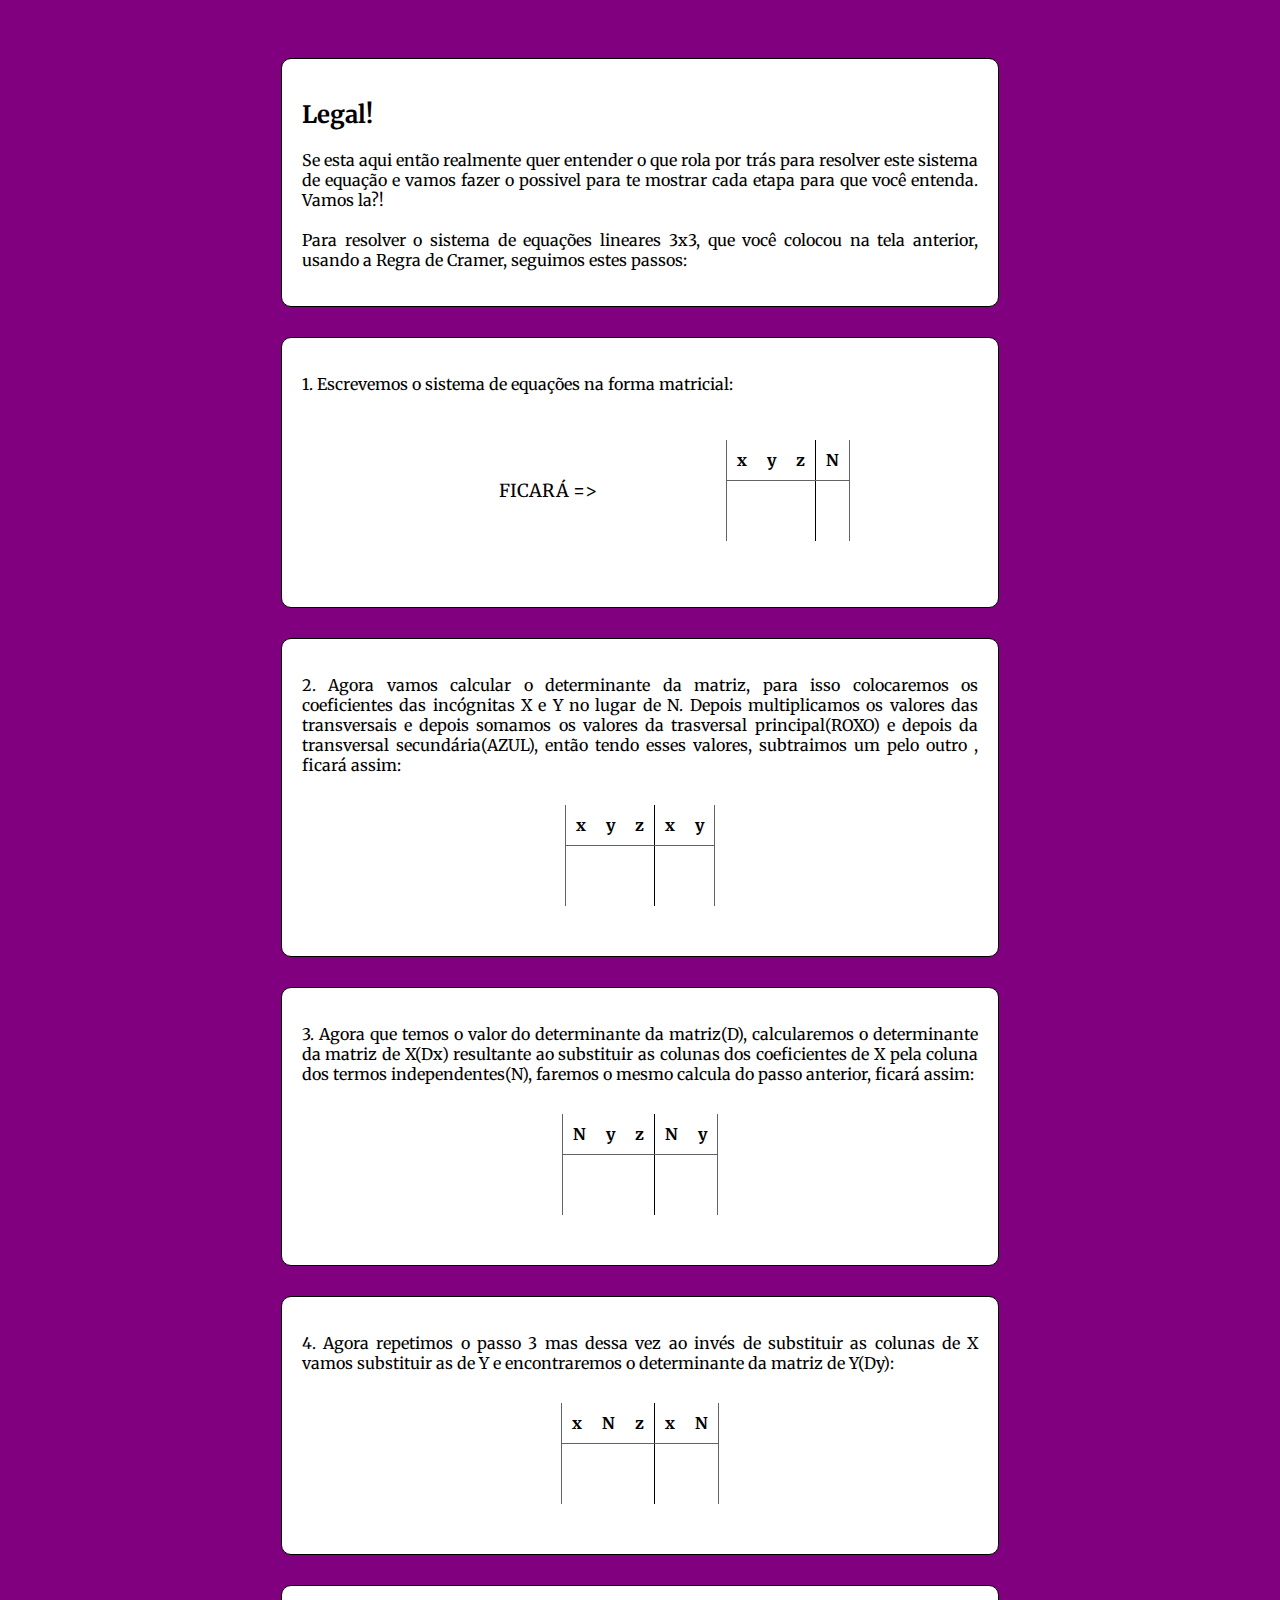
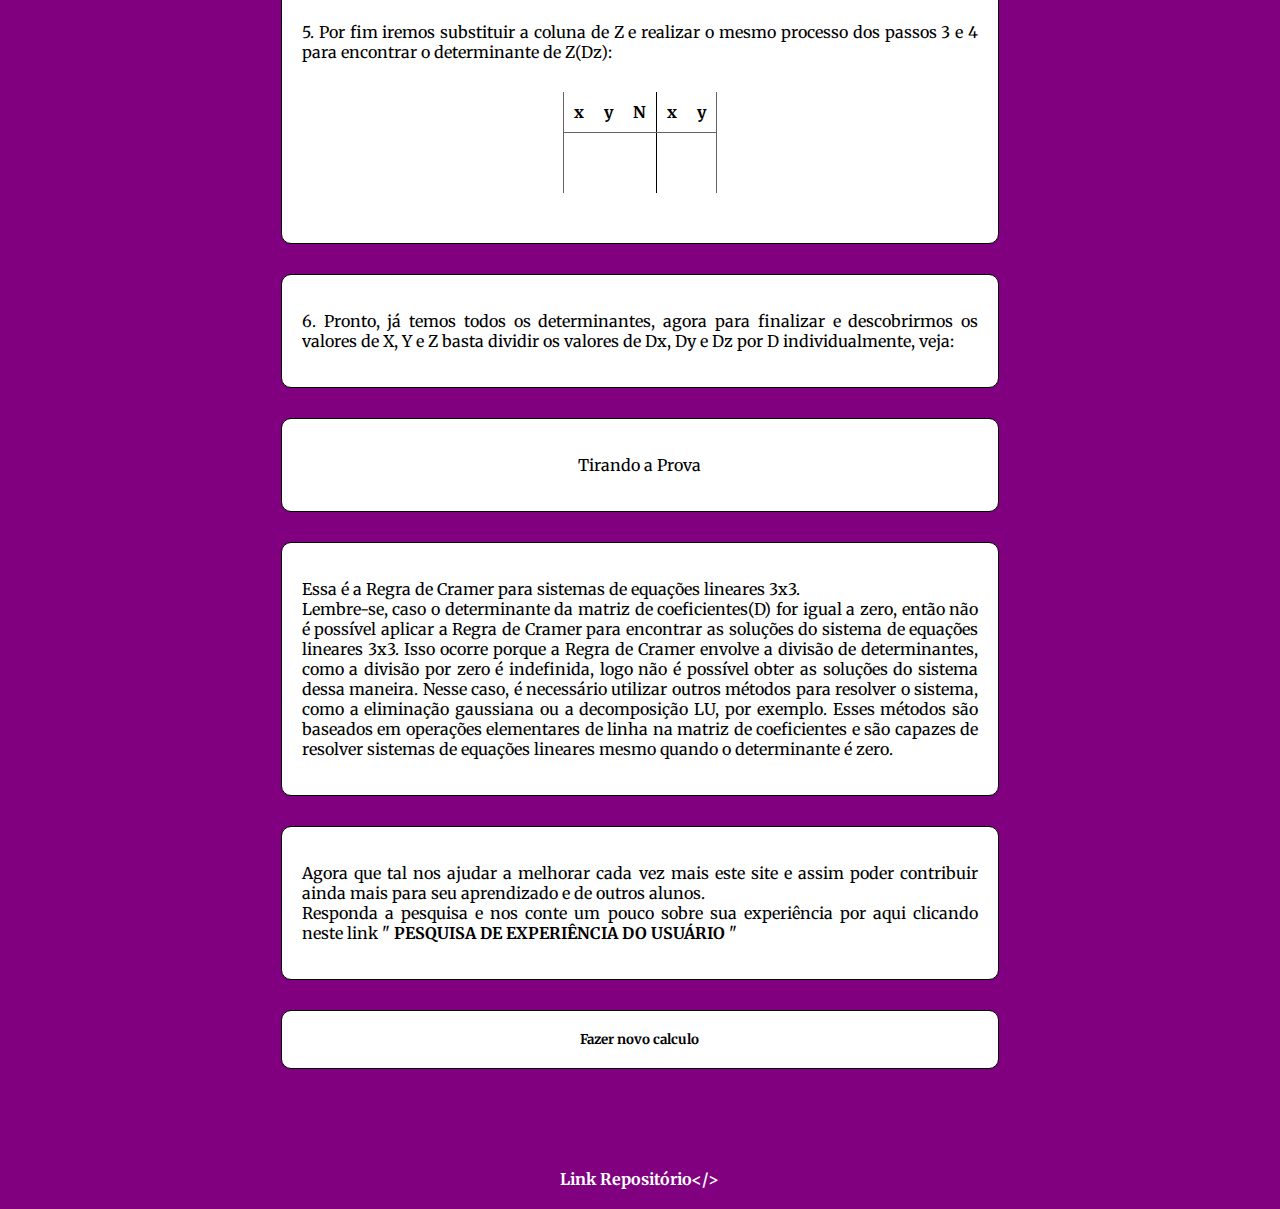
==== commit d9a816d5: "ok" ====
--- a/SegundaTela.html
+++ b/SegundaTela.html
@@ -139,7 +139,7 @@
             <div class="tabelaMatriz">
                 <table>
                     <thead>
-                        <th>x</th>
+                        <th>N</th>
                         <th>y</th>
                         <th>z</th>
                         <th>N</th>
@@ -187,7 +187,7 @@
                 </p>
             </div>
             <div class="tabelaMatriz">
-                <table class="matriz_D">
+                <table>
                     <thead>
                         <th>x</th>
                         <th>N</th>
@@ -241,7 +241,7 @@
                     <thead>
                         <th>x</th>
                         <th>y</th>
-                        <th>z</th>
+                        <th>N</th>
                         <th>x</th>
                         <th>y</th>
                     </thead>
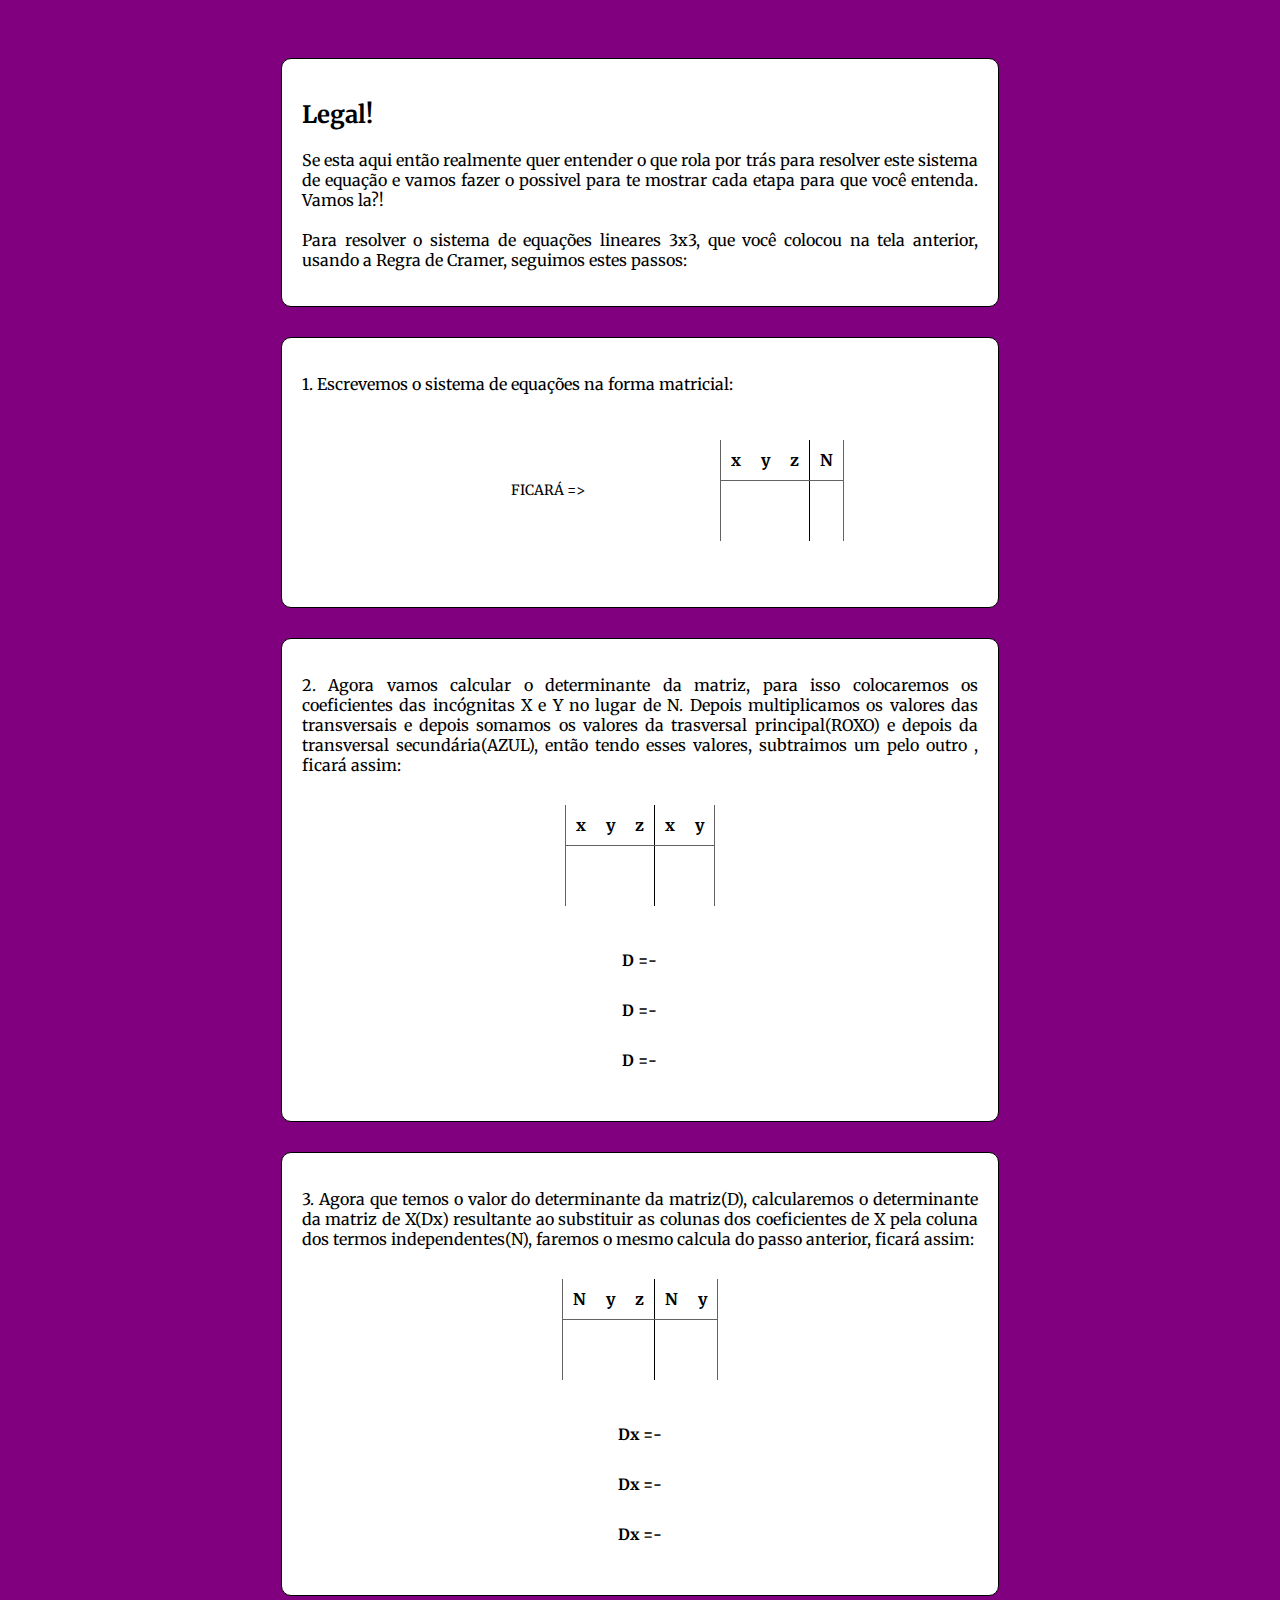
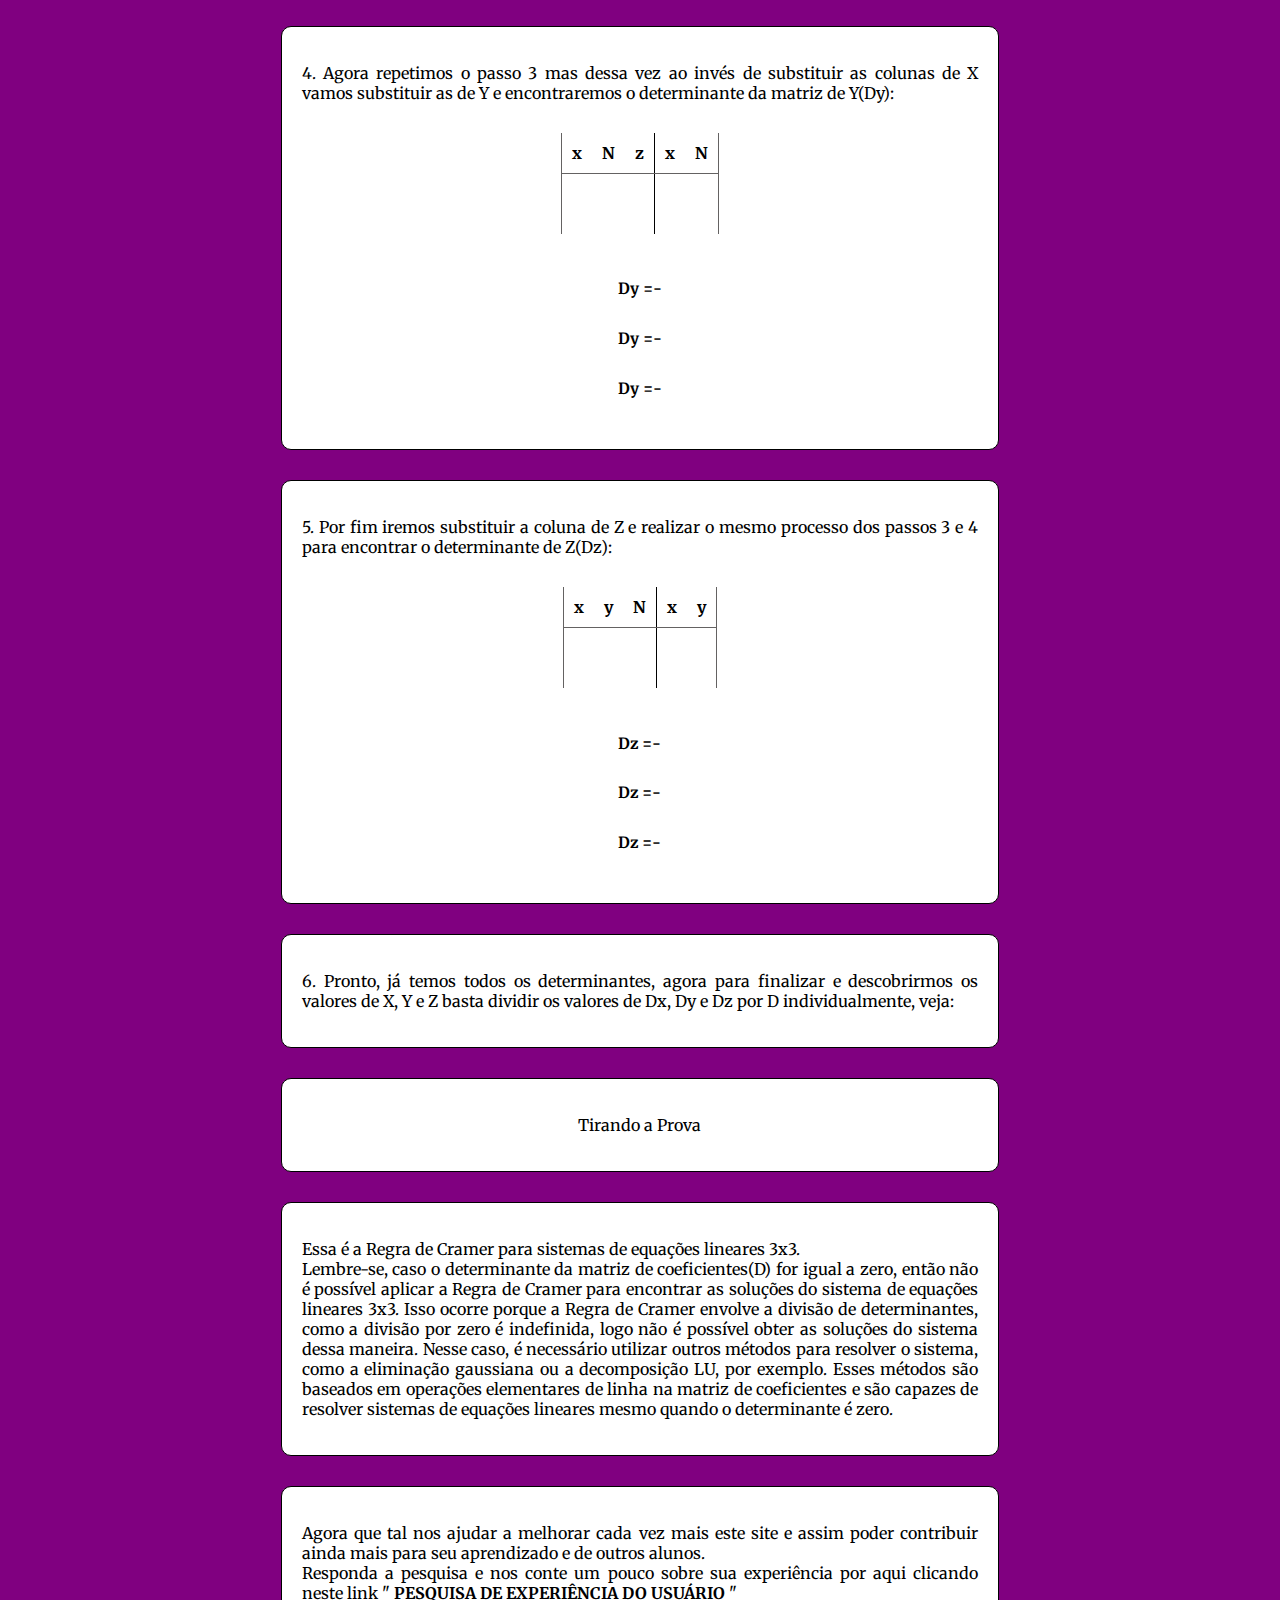
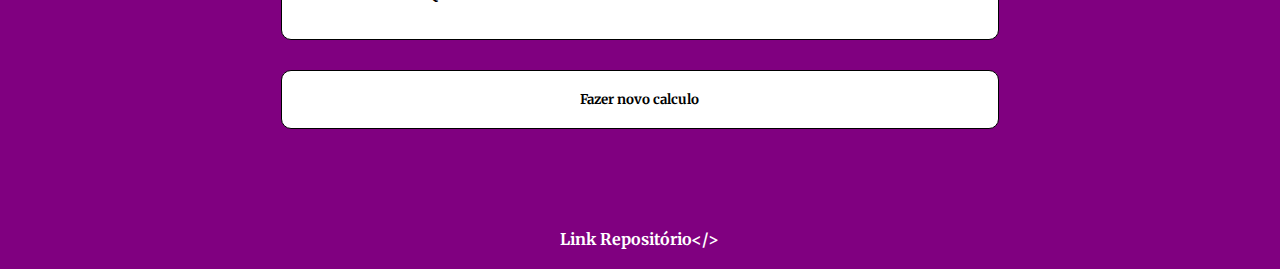
==== commit 61d8b673: "Novas alterações" ====
--- a/SegundaTela.html
+++ b/SegundaTela.html
@@ -118,9 +118,9 @@
                 </table>
             </div>
             <div class="calculo">
-                <p id="D1"></p>
-                <p id="D2"></p>
-                <p id="D3"></p>
+                <div><p>D = </p><p class="esquerda" id="D1_esquerda"></p> <p> - </p> <p class="direita" id="D1_direita"></p> </div>
+                <div><p>D = </p><p class="esquerda" id="D2_esquerda"></p> <p> - </p> <p class="direita" id="D2_direita"></p> </div>
+                <div><p>D = </p><p class="esquerda" id="D3_esquerda"></p> <p> - </p> <p class="direita" id="D3_direita"></p> </div>
             </div>
             <p class="resultado" id="D"></p>
         </div>
@@ -171,9 +171,9 @@
                 </table>
             </div>
             <div class="calculo">
-                <p id="DX1"></p>
-                <p id="DX2"></p>
-                <p id="DX3"></p>
+                <div><p>Dx = </p><p class="esquerda" id="DX1_esquerda"></p> <p> - </p> <p class="direita" id="DX1_direita"></p> </div>
+                <div><p>Dx = </p><p class="esquerda" id="DX2_esquerda"></p> <p> - </p> <p class="direita" id="DX2_direita"></p> </div>
+                <div><p>Dx = </p><p class="esquerda" id="DX3_esquerda"></p> <p> - </p> <p class="direita" id="DX3_direita"></p> </div>
             </div>
             <p class="resultado" id="DX"></p>
 
@@ -221,9 +221,9 @@
                 </table>
             </div>
             <div class="calculo">
-                <p id="DY1"></p>
-                <p id="DY2"></p>
-                <p id="DY3"></p>
+                <div><p>Dy = </p><p class="esquerda" id="DY1_esquerda"></p> <p> - </p> <p class="direita" id="DY1_direita"></p> </div>
+                <div><p>Dy = </p><p class="esquerda" id="DY2_esquerda"></p> <p> - </p> <p class="direita" id="DY2_direita"></p> </div>
+                <div><p>Dy = </p><p class="esquerda" id="DY3_esquerda"></p> <p> - </p> <p class="direita" id="DY3_direita"></p> </div>
             </div>
             <p class="resultado" id="DY"></p>
 
@@ -272,9 +272,9 @@
                 </table>
             </div>
             <div class="calculo">
-                <p id="DZ1"></p>
-                <p id="DZ2"></p>
-                <p id="DZ3"></p>
+                <div><p>Dz = </p><p class="esquerda" id="DZ1_esquerda"></p> <p> - </p> <p class="direita" id="DZ1_direita"></p> </div>
+                <div><p>Dz = </p><p class="esquerda" id="DZ2_esquerda"></p> <p> - </p> <p class="direita" id="DZ2_direita"></p> </div>
+                <div><p>Dz = </p><p class="esquerda" id="DZ3_esquerda"></p> <p> - </p> <p class="direita" id="DZ3_direita"></p> </div>
             </div>
             <p class="resultado" id="DZ"></p>
         </div>
--- a/style_SegundaTela.css
+++ b/style_SegundaTela.css
@@ -20,11 +20,12 @@
     padding: 20px;
     box-sizing: border-box;
     text-align: center;
-    font-size: 0.5em;
+    font-size: 1em;
+    width: 60%;
 
-    @media screen and (min-width: 1200px) {
-        width: 60%;
-        font-size: 1em;
+    @media screen and (max-width: 500px) {
+        width: 100%;
+        font-size: 0.5em;
     }
 }
 
@@ -47,23 +48,33 @@
 
 #equacao p,
 span {
-    font-size: max(18px, 1vw);
+    font-size: max(14px, 1vw);
 }
 
 .textoPassos {
     text-align: justify;
 }
 
-.calculo p {
-    background: linear-gradient(to right, purple 52.5%, rgb(1, 108, 138) 0);
-    background-clip: text;
-    -webkit-background-clip: text;
-    -webkit-text-fill-color: transparent;
-    color: black;
-    font-size: clamp(1vw, 7px + 1vw, 18px);
+.calculo div{
+    display: flex;
+    justify-content: center;
+    font-size: 1.2vw;
+    white-space: nowrap;
+    overflow: hidden;
+    text-overflow: ellipsis;
+}
+
+.calculo p{
     font-weight: bold;
-    white-space: nowrap;
-    text-align: center;
+}
+
+.esquerda{
+    color: purple;
+    
+}
+
+.direita{
+    color: blue;
 }
 
 table {
@@ -92,12 +103,18 @@
     margin: 25px;
     align-items: center;
     justify-content: center;
+    
+}
+
+td{
+    font-size: min(16px, 1.5em);
 }
 
 td,
 th {
     padding: 10px;
     border-radius: 12%;
+    
 }
 
 @keyframes destaque {
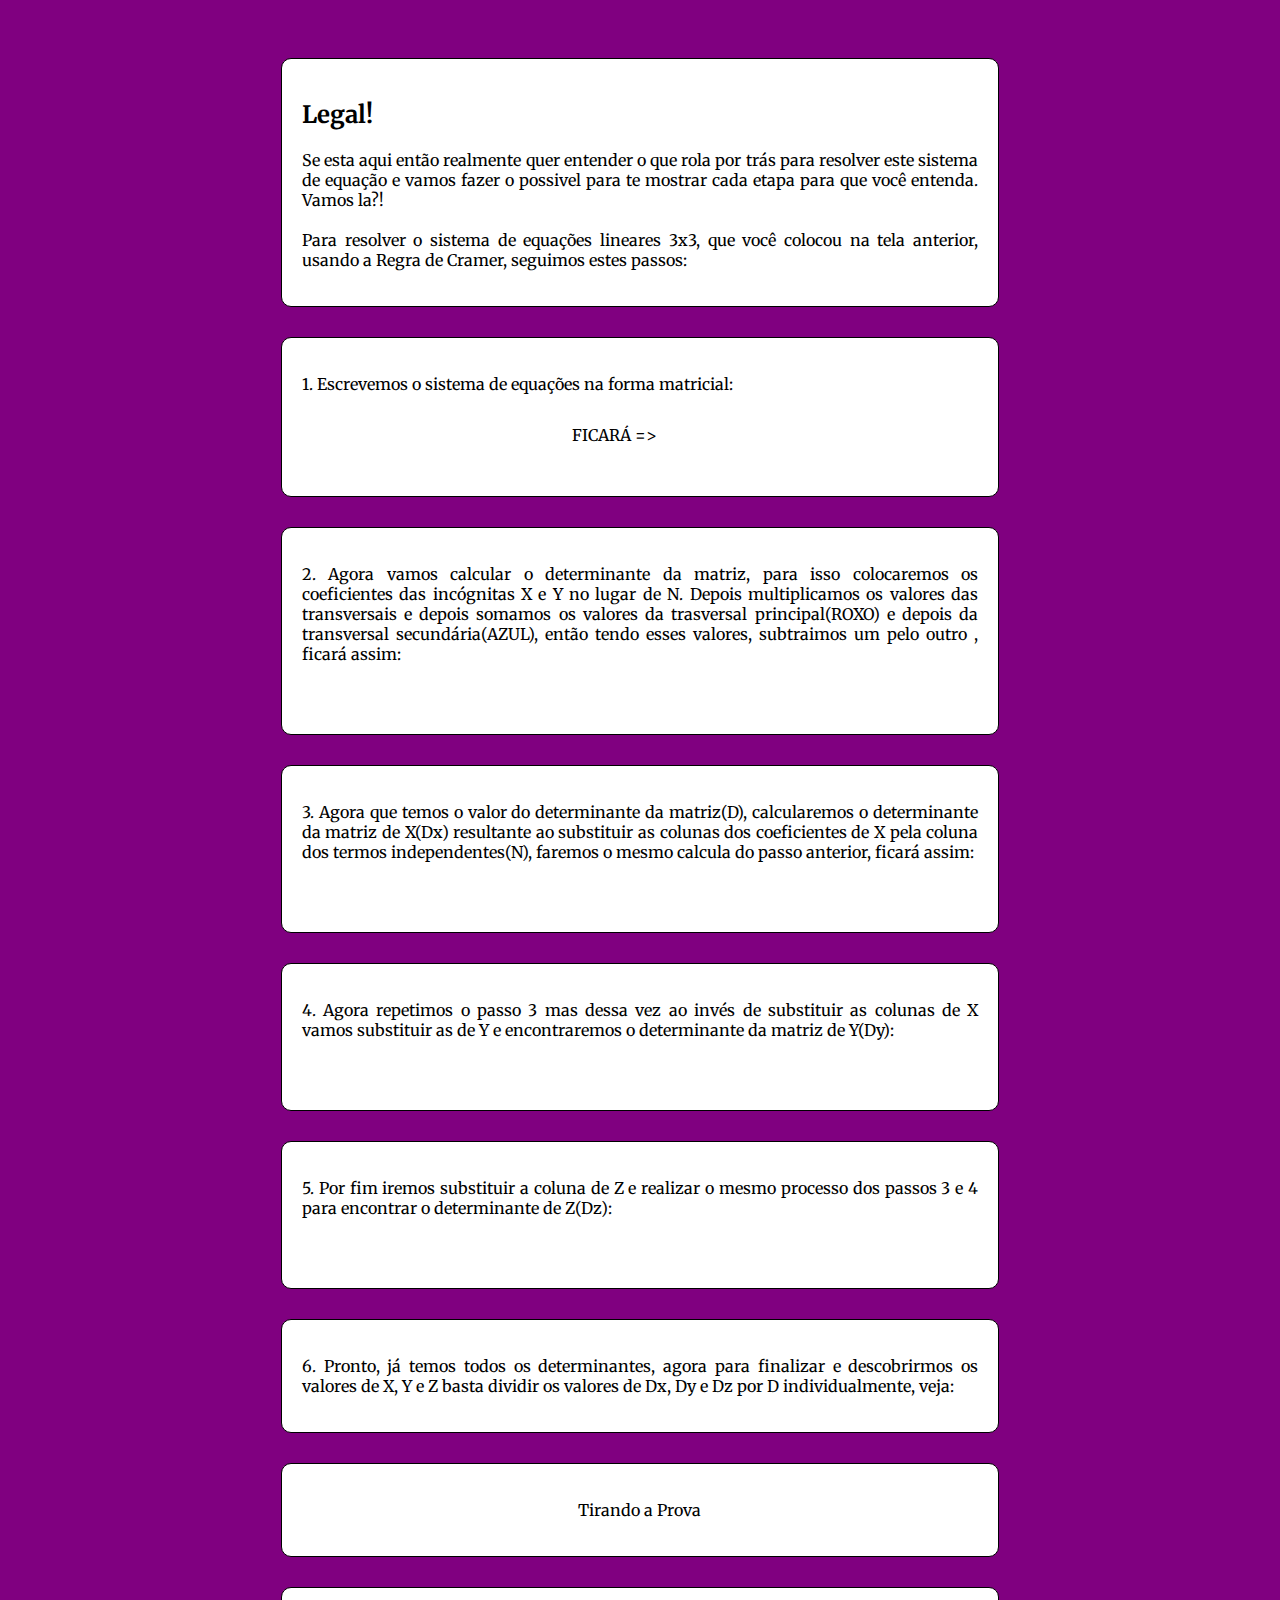
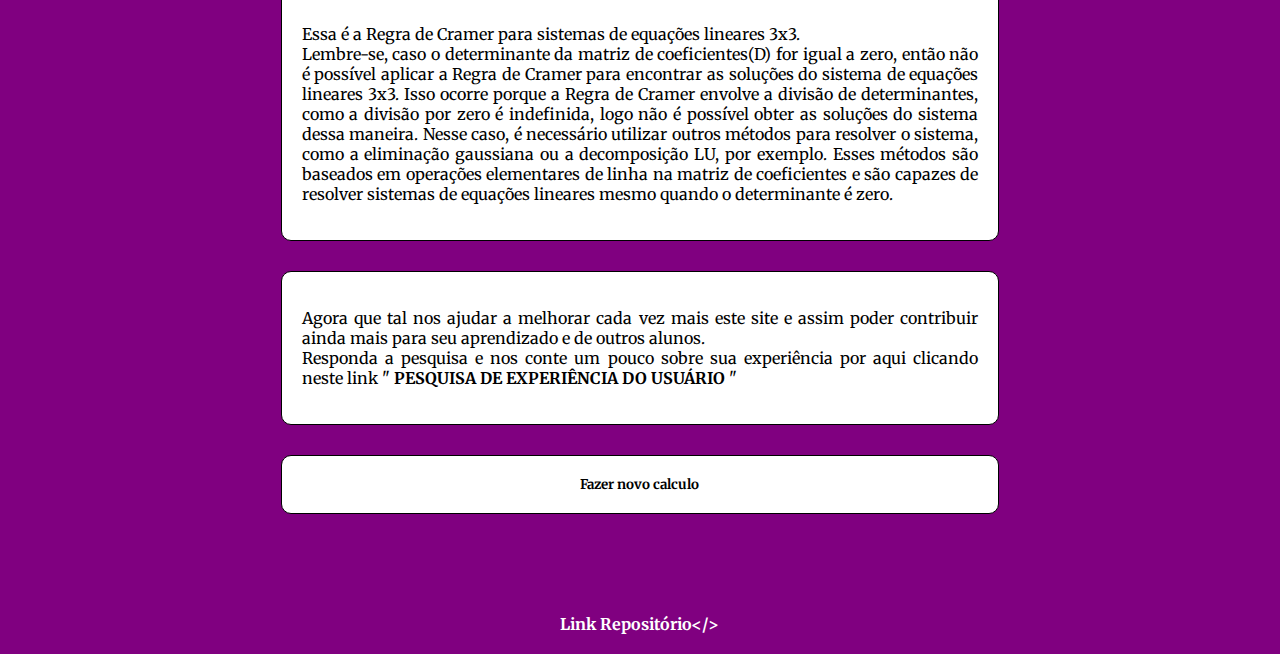
==== commit f33adedb: "atualizações JS" ====
--- a/SegundaTela.html
+++ b/SegundaTela.html
@@ -37,37 +37,7 @@
 
                 </div>
                 <span>FICARÁ =></span>
-                <div class="tabelaMatriz">
-                    <table class="matriz">
-                        <thead>
-                            <th>x</th>
-                            <th>y</th>
-                            <th>z</th>
-                            <th>N</th>
-                        </thead>
-
-                        <tbody>
-                            <tr>
-                                <td class="aX"></td>
-                                <td class="aY"></td>
-                                <td class="aZ"></td>
-                                <td class="aN"></td>
-                            </tr>
-                            <tr><!--coluna de y-->
-                                <td class="bX"></td>
-                                <td class="bY"></td>
-                                <td class="bZ"></td>
-                                <td class="bN"></td>
-                            </tr>
-                            <tr><!--coluna de z-->
-                                <td class="cX"></td>
-                                <td class="cY"></td>
-                                <td class="cZ"></td>
-                                <td class="cN"></td>
-                            </tr>
-                        </tbody>
-                    </table>
-                </div>
+                <div class="tabelaMatriz" id="tabela_Matriz"></div>
             </div>
             </p>
         </div>
@@ -83,46 +53,10 @@
                 </p>
             </div>
 
-            <div class="tabelaMatriz">
-                <table>
-                    <thead>
-                        <th>x</th>
-                        <th>y</th>
-                        <th>z</th>
-                        <th>x</th>
-                        <th>y</th>
-                    </thead>
-                    <tbody>
-                        <tr>
-                            <td class="aX"></td>
-                            <td class="aY"></td>
-                            <td class="aZ"></td>
-                            <td class="aX"></td>
-                            <td class="aY"></td>
-                        </tr>
-                        <tr>
-                            <td class="bX"></td>
-                            <td class="bY"></td>
-                            <td class="bZ"></td>
-                            <td class="bX"></td>
-                            <td class="bY"></td>
-                        </tr>
-                        <tr>
-                            <td class="cX"></td>
-                            <td class="cY"></td>
-                            <td class="cZ"></td>
-                            <td class="cX"></td>
-                            <td class="cY"></td>
-                        </tr>
-                    </tbody>
-                </table>
+            <div class="tabelaMatriz" id="tabela_D"></div>
+            <div class="calculo">
+                <div class="calculo_D" id="calculo_D"></div>
             </div>
-            <div class="calculo">
-                <div><p>D = </p><p class="esquerda" id="D1_esquerda"></p> <p> - </p> <p class="direita" id="D1_direita"></p> </div>
-                <div><p>D = </p><p class="esquerda" id="D2_esquerda"></p> <p> - </p> <p class="direita" id="D2_direita"></p> </div>
-                <div><p>D = </p><p class="esquerda" id="D3_esquerda"></p> <p> - </p> <p class="direita" id="D3_direita"></p> </div>
-            </div>
-            <p class="resultado" id="D"></p>
         </div>
 
 
@@ -136,47 +70,10 @@
                     independentes(N), faremos o mesmo calcula do passo anterior, ficará assim:
                 </p>
             </div>
-            <div class="tabelaMatriz">
-                <table>
-                    <thead>
-                        <th>N</th>
-                        <th>y</th>
-                        <th>z</th>
-                        <th>N</th>
-                        <th>y</th>
-                    </thead>
-                    <tbody>
-                        <tr>
-                            <td class="aN"></td>
-                            <td class="aY"></td>
-                            <td class="aZ"></td>
-                            <td class="aN"></td>
-                            <td class="aY"></td>
-                        </tr>
-                        <tr>
-                            <td class="bN"></td>
-                            <td class="bY"></td>
-                            <td class="bZ"></td>
-                            <td class="bN"></td>
-                            <td class="bY"></td>
-                        </tr>
-                        <tr>
-                            <td class="cN"></td>
-                            <td class="cY"></td>
-                            <td class="cZ"></td>
-                            <td class="cN"></td>
-                            <td class="cY"></td>
-                        </tr>
-                    </tbody>
-                </table>
+            <div class="tabelaMatriz" id="tabela_Dx"></div>
+            <div class="calculo">
+                <div class="calculo_D" id="calculo_Dx"></div>
             </div>
-            <div class="calculo">
-                <div><p>Dx = </p><p class="esquerda" id="DX1_esquerda"></p> <p> - </p> <p class="direita" id="DX1_direita"></p> </div>
-                <div><p>Dx = </p><p class="esquerda" id="DX2_esquerda"></p> <p> - </p> <p class="direita" id="DX2_direita"></p> </div>
-                <div><p>Dx = </p><p class="esquerda" id="DX3_esquerda"></p> <p> - </p> <p class="direita" id="DX3_direita"></p> </div>
-            </div>
-            <p class="resultado" id="DX"></p>
-
         </div>
 
         <div class="passos"><!--Matriz da DY-->
@@ -186,48 +83,13 @@
                     X vamos substituir as de Y e encontraremos o determinante da matriz de Y(Dy):
                 </p>
             </div>
-            <div class="tabelaMatriz">
-                <table>
-                    <thead>
-                        <th>x</th>
-                        <th>N</th>
-                        <th>z</th>
-                        <th>x</th>
-                        <th>N</th>
-                    </thead>
-                    <tbody>
-                        <tr>
-                            <td class="aX"></td>
-                            <td class="aN"></td>
-                            <td class="aZ"></td>
-                            <td class="aX"></td>
-                            <td class="aN"></td>
-                        </tr>
-                        <tr>
-                            <td class="bX"></td>
-                            <td class="bN"></td>
-                            <td class="bZ"></td>
-                            <td class="bX"></td>
-                            <td class="bN"></td>
-                        </tr>
-                        <tr>
-                            <td class="cX"></td>
-                            <td class="cN"></td>
-                            <td class="cZ"></td>
-                            <td class="cX"></td>
-                            <td class="cN"></td>
-                        </tr>
-                    </tbody>
-                </table>
+            <div class="tabelaMatriz" id="tabela_Dy"></div>
+            <div class="calculo">
+                <div class="calculo_D" id="calculo_Dy"></div>
             </div>
-            <div class="calculo">
-                <div><p>Dy = </p><p class="esquerda" id="DY1_esquerda"></p> <p> - </p> <p class="direita" id="DY1_direita"></p> </div>
-                <div><p>Dy = </p><p class="esquerda" id="DY2_esquerda"></p> <p> - </p> <p class="direita" id="DY2_direita"></p> </div>
-                <div><p>Dy = </p><p class="esquerda" id="DY3_esquerda"></p> <p> - </p> <p class="direita" id="DY3_direita"></p> </div>
-            </div>
-            <p class="resultado" id="DY"></p>
 
         </div>
+
 
         <div class="passos"><!--Matriz da DZ-->
             <div class="textoPassos">
@@ -236,47 +98,10 @@
                     e 4 para encontrar o determinante de Z(Dz):
                 </p>
             </div>
-            <div class="tabelaMatriz">
-                <table>
-                    <thead>
-                        <th>x</th>
-                        <th>y</th>
-                        <th>N</th>
-                        <th>x</th>
-                        <th>y</th>
-                    </thead>
-                    <tbody>
-                        <tr>
-                            <td class="aX"></td>
-                            <td class="aY"></td>
-                            <td class="aN"></td>
-                            <td class="aX"></td>
-                            <td class="aY"></td>
-
-                        </tr>
-                        <tr>
-                            <td class="bX"></td>
-                            <td class="bY"></td>
-                            <td class="bN"></td>
-                            <td class="bX"></td>
-                            <td class="bY"></td>
-                        </tr>
-                        <tr>
-                            <td class="cX"></td>
-                            <td class="cY"></td>
-                            <td class="cN"></td>
-                            <td class="cX"></td>
-                            <td class="cY"></td>
-                        </tr>
-                    </tbody>
-                </table>
+            <div class="tabelaMatriz" id="tabela_Dz"></div>
+            <div class="calculo">
+                <div class="calculo_D" id="calculo_Dz"></div>
             </div>
-            <div class="calculo">
-                <div><p>Dz = </p><p class="esquerda" id="DZ1_esquerda"></p> <p> - </p> <p class="direita" id="DZ1_direita"></p> </div>
-                <div><p>Dz = </p><p class="esquerda" id="DZ2_esquerda"></p> <p> - </p> <p class="direita" id="DZ2_direita"></p> </div>
-                <div><p>Dz = </p><p class="esquerda" id="DZ3_esquerda"></p> <p> - </p> <p class="direita" id="DZ3_direita"></p> </div>
-            </div>
-            <p class="resultado" id="DZ"></p>
         </div>
 
         <div class="passos">
@@ -304,7 +129,8 @@
         <div class="passos">
             <p class="textoPassos">
                 Essa é a Regra de Cramer para sistemas de equações lineares 3x3. </br> Lembre-se,
-                caso o determinante da matriz de coeficientes(D) for igual a zero, então não é possível aplicar a Regra
+                caso o determinante da matriz de coeficientes(D) for igual a zero, então não é possível aplicar a
+                Regra
                 de
                 Cramer para encontrar as soluções do sistema de equações lineares 3x3.
                 Isso ocorre porque a Regra de Cramer envolve a divisão de determinantes, como a divisão por zero é
@@ -312,14 +138,17 @@
                 dessa maneira. Nesse caso, é necessário utilizar outros métodos para resolver o sistema, como a
                 eliminação gaussiana ou a decomposição LU, por exemplo. Esses métodos são baseados em operações
                 elementares de linha na matriz
-                de coeficientes e são capazes de resolver sistemas de equações lineares mesmo quando o determinante é
+                de coeficientes e são capazes de resolver sistemas de equações lineares mesmo quando o determinante
+                é
                 zero.
             </p>
         </div>
         <div class="passos">
             <p class="textoPassos">
-                Agora que tal nos ajudar a melhorar cada vez mais este site e assim poder contribuir ainda mais para seu
-                aprendizado e de outros alunos.</br> Responda a pesquisa e nos conte um pouco sobre sua experiência por
+                Agora que tal nos ajudar a melhorar cada vez mais este site e assim poder contribuir ainda mais para
+                seu
+                aprendizado e de outros alunos.</br> Responda a pesquisa e nos conte um pouco sobre sua experiência
+                por
                 aqui clicando neste link " <a href="https://forms.gle/UghAhW3ixDDNRBfX8">PESQUISA DE EXPERIÊNCIA DO
                     USUÁRIO</a> "
             </p>
--- a/style_SegundaTela.css
+++ b/style_SegundaTela.css
@@ -1,5 +1,6 @@
 * {
     font-family: 'Merriweather', serif;
+    
 }
 
 html {
@@ -13,20 +14,13 @@
     flex-direction: column;
     justify-content: center;
     align-items: center;
-
 }
 
 .container {
     padding: 20px;
     box-sizing: border-box;
     text-align: center;
-    font-size: 1em;
     width: 60%;
-
-    @media screen and (max-width: 500px) {
-        width: 100%;
-        font-size: 0.5em;
-    }
 }
 
 .passos {
@@ -35,7 +29,7 @@
     border-radius: 10px;
     padding: 20px;
     margin-top: 30px;
-    justify-content: center;
+    justify-content: space-around;
     align-items: center;
     text-align: center;
 }
@@ -46,25 +40,34 @@
     justify-content: space-evenly;
 }
 
-#equacao p,
-span {
-    font-size: max(14px, 1vw);
+.textoPassos {
+    text-align: justify;
+    
+}
+.textoPassos{
+    font-size: 1rem;
 }
 
-.textoPassos {
-    text-align: justify;
+@media screen and (max-width: 500px) {
+    .textoPassos {
+        font-size: 10px; /* Ajuste o tamanho desejado para telas menores */
+    }
+    .container{
+        width: 100%;
+    }
+}
+
+.calculo_D div{
+    display: flex;
+    align-items: center;
+    justify-content: center;
+    white-space: nowrap;
+    overflow: hidden;
+    text-overflow: ellipsis;
+    font-size: 1.3vw;
 }
 
 .calculo div{
-    display: flex;
-    justify-content: center;
-    font-size: 1.2vw;
-    white-space: nowrap;
-    overflow: hidden;
-    text-overflow: ellipsis;
-}
-
-.calculo p{
     font-weight: bold;
 }
 
@@ -107,7 +110,7 @@
 }
 
 td{
-    font-size: min(16px, 1.5em);
+    font-size: min(16px, 2vw);
 }
 
 td,
@@ -158,4 +161,5 @@
 
 .creditos a {
     color: white;
-}+}
+
